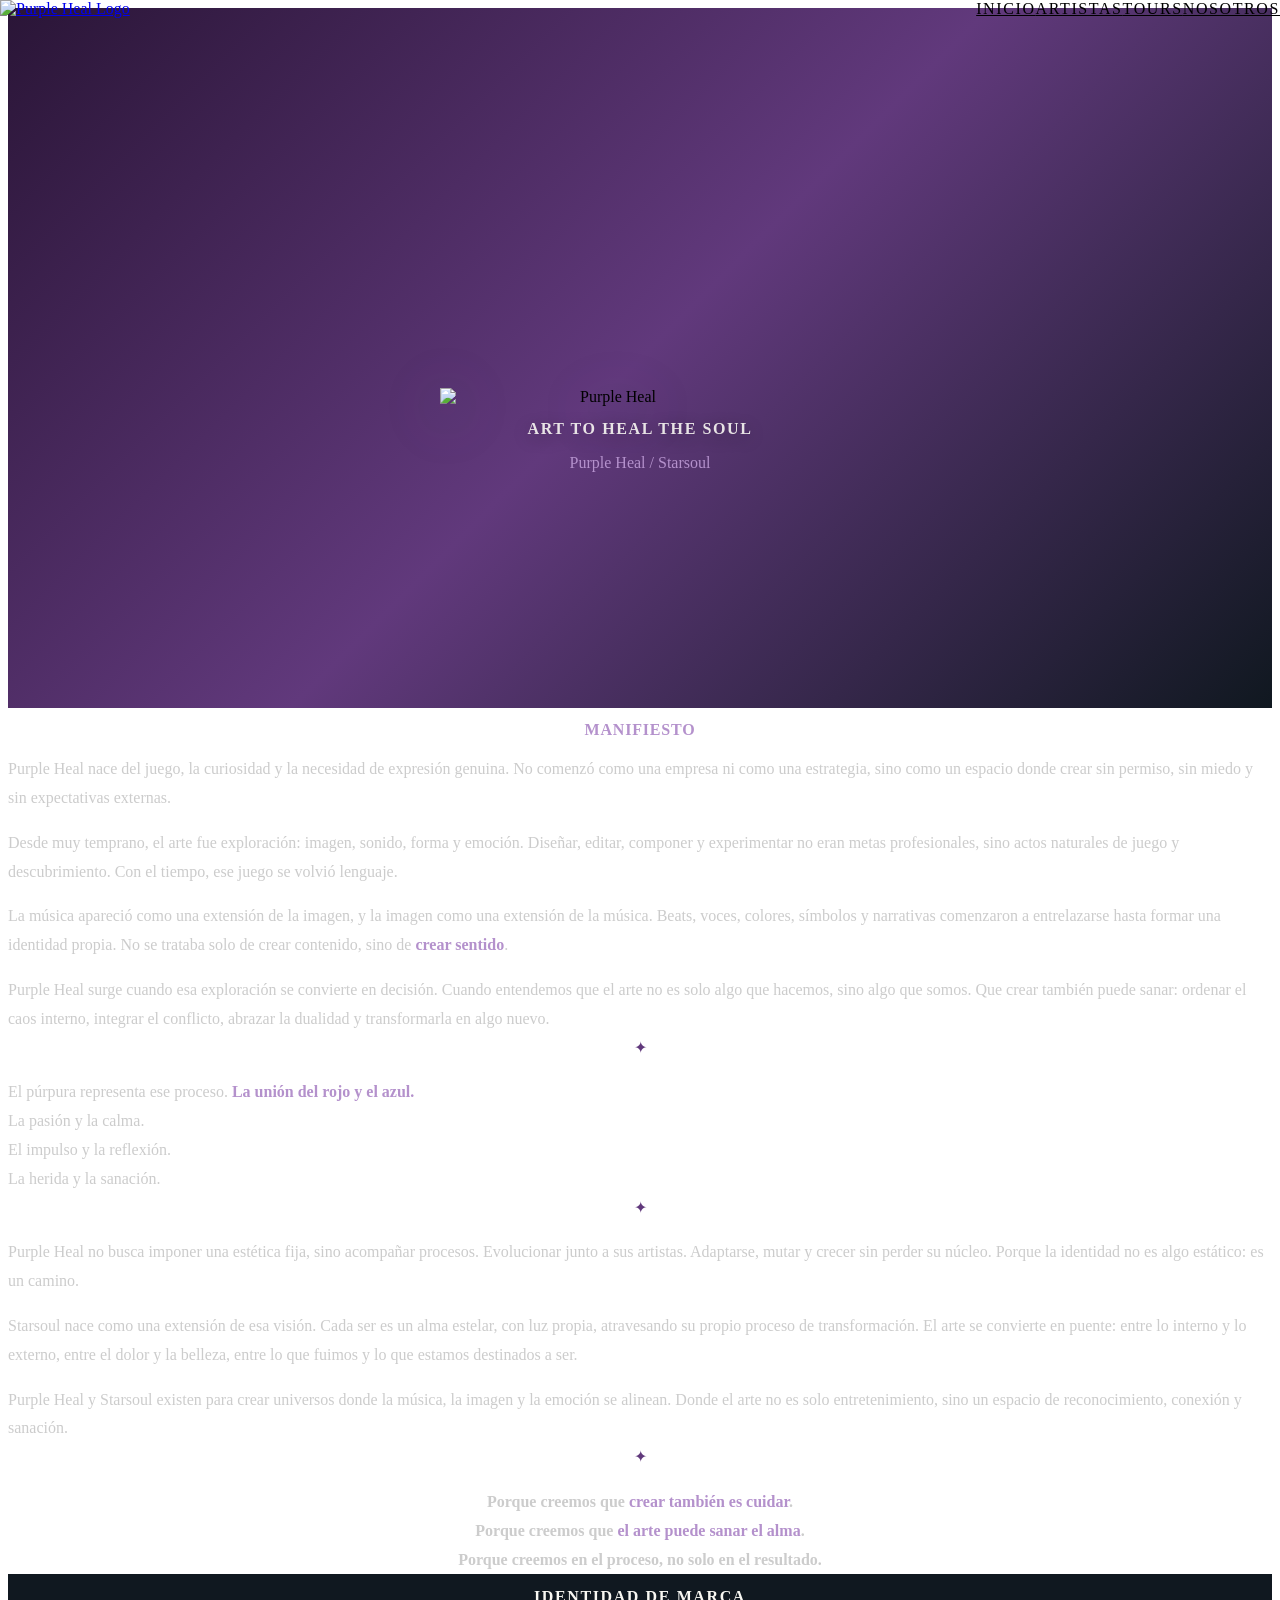
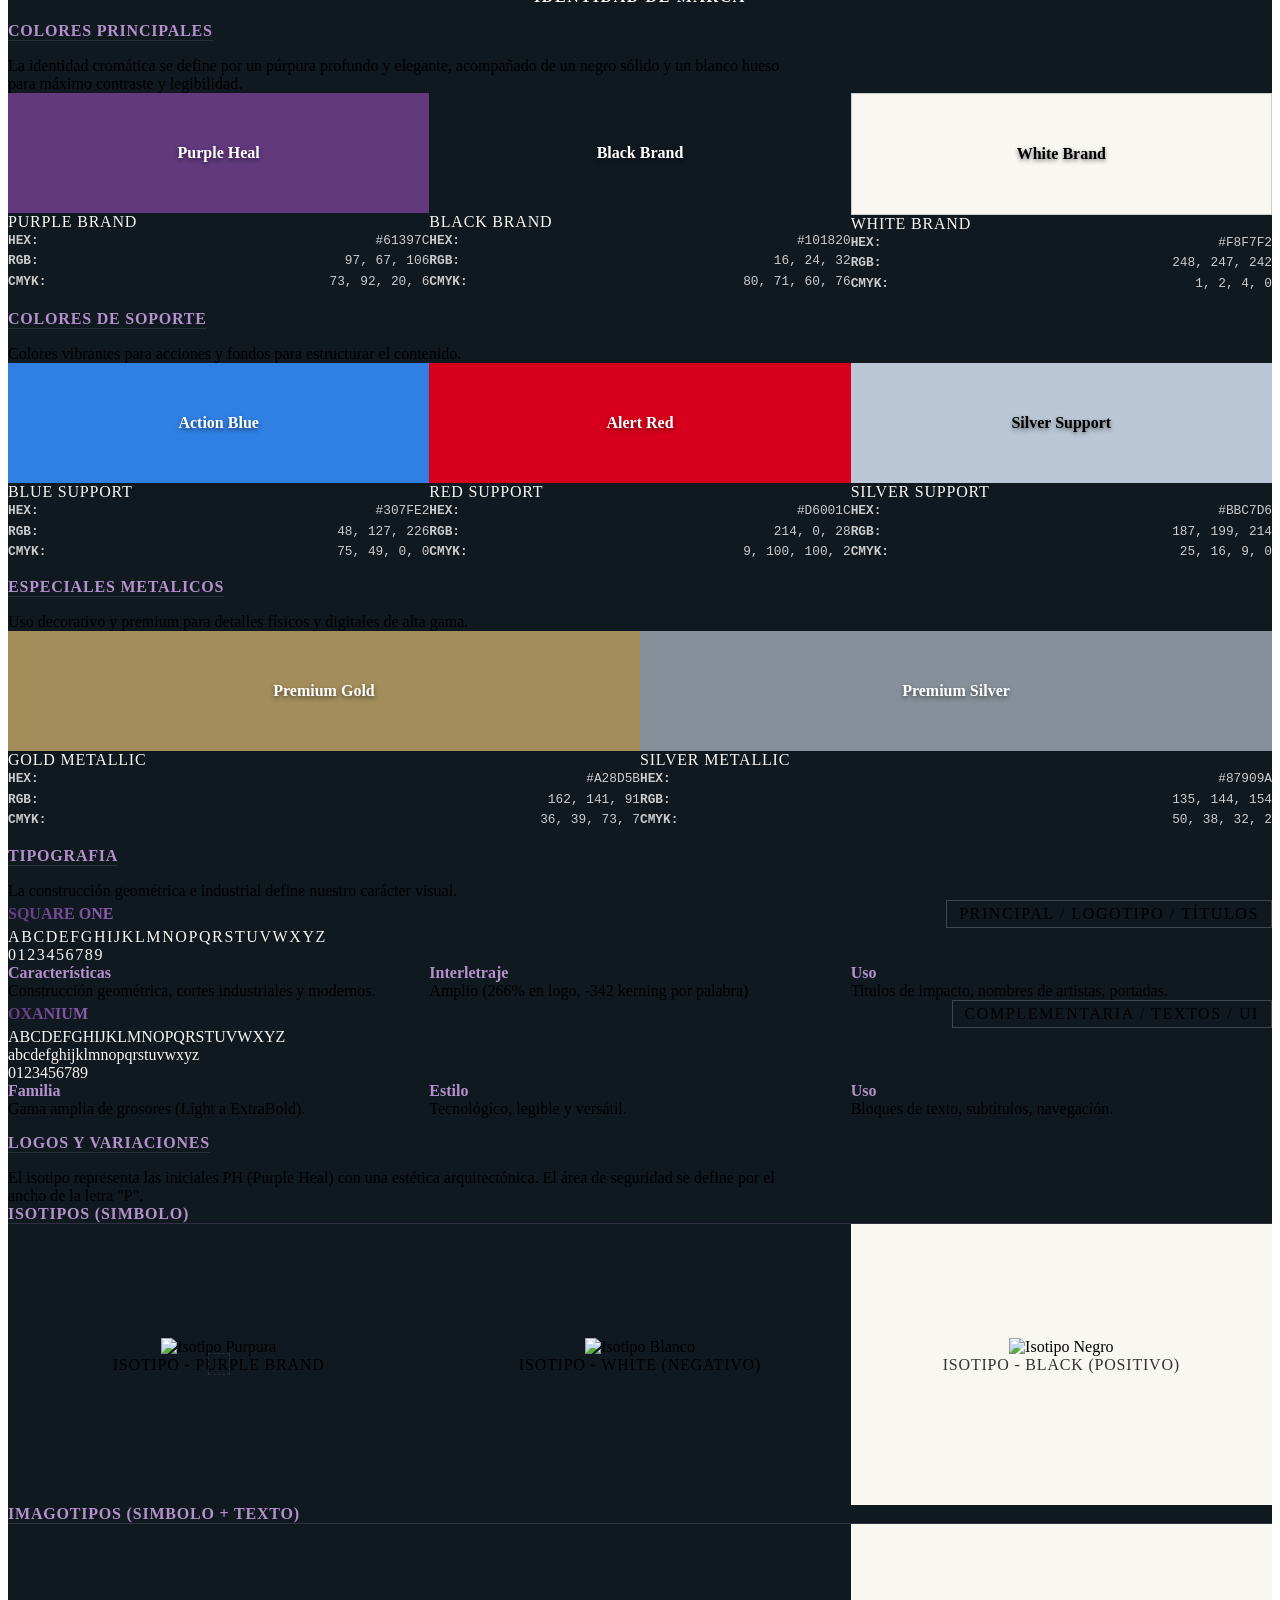
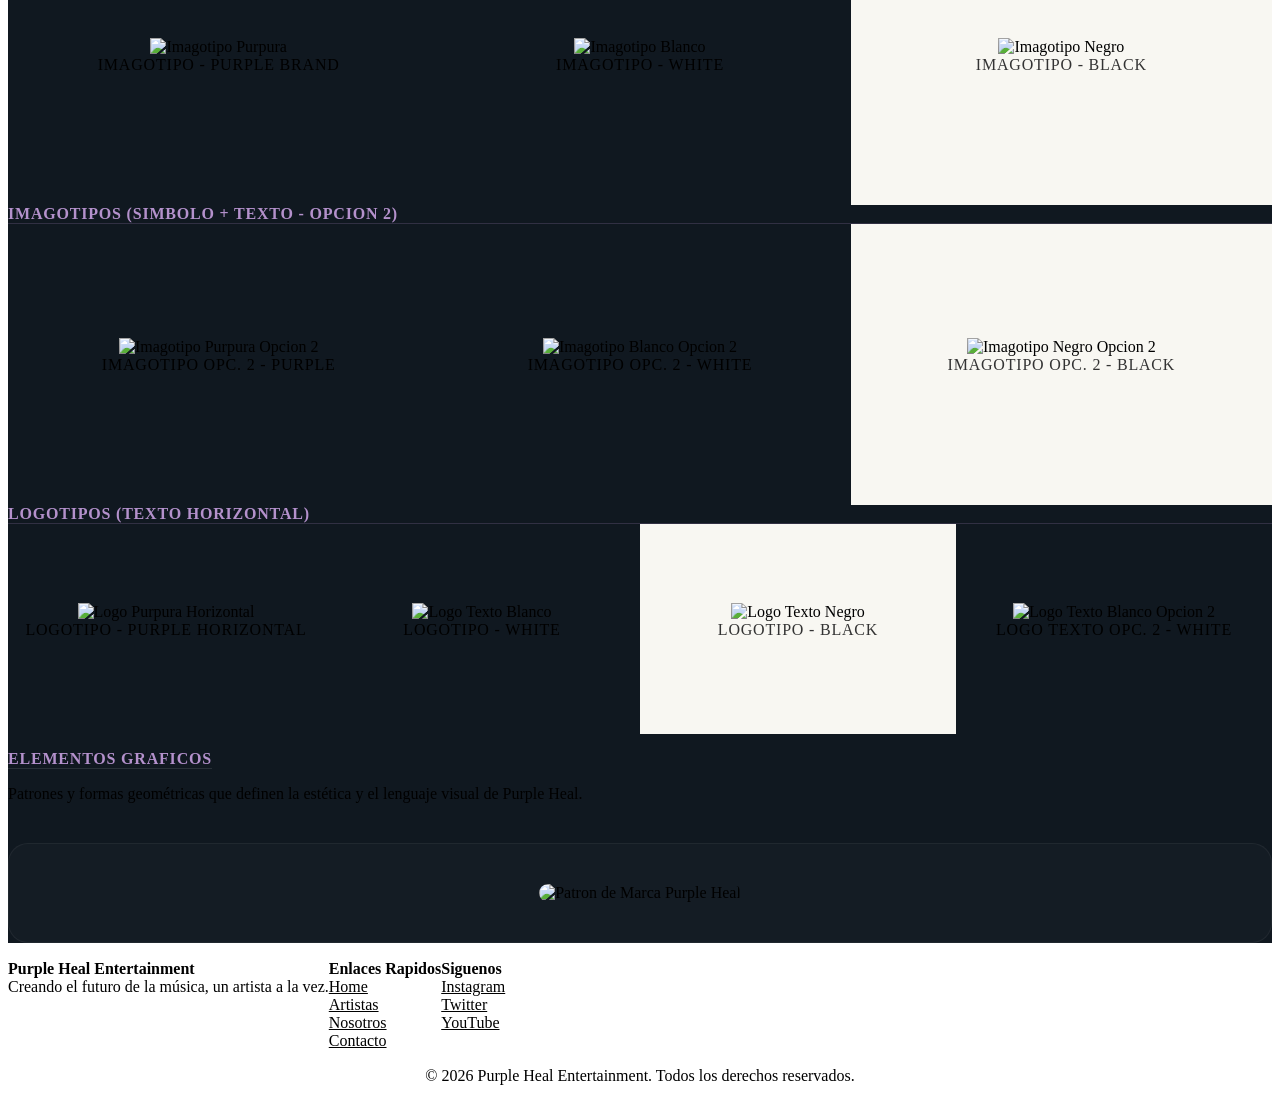
==== about.html @ 4e12ce96 "style: remove duplicate black horizontal logo in about page" ====
<!DOCTYPE html>
<html lang="es">

<head>
    <meta charset="UTF-8">
    <meta name="viewport" content="width=device-width, initial-scale=1.0">
    <title>Nosotros - Purple Heal Entertainment</title>

    <!-- Fonts -->
    <link rel="preconnect" href="https://fonts.googleapis.com">
    <link rel="preconnect" href="https://fonts.gstatic.com" crossorigin>
    <link href="https://fonts.googleapis.com/css2?family=Oxanium:wght@300;400;500;600;700;800&display=swap"
        rel="stylesheet">

    <!-- CSS -->
    <link rel="stylesheet" href="css/reset.css?v=1.9">
    <link rel="stylesheet" href="css/variables.css?v=1.9">
    <link rel="stylesheet" href="css/global.css?v=1.9">
    <link rel="stylesheet" href="css/components.css?v=1.9">

    <!-- Favicon -->
    <link rel="icon" type="image/svg+xml" href="assets/logos/PURPLE HEAL LOGO PURPURA.svg">

    <style>
        /* About Page Specific Styles */
        .about-hero {
            padding-top: 160px;
            min-height: 60vh;
            display: flex;
            flex-direction: column;
            align-items: center;
            justify-content: center;
            text-align: center;
            background: linear-gradient(135deg, #2a1537 0%, #61397C 50%, #101820 100%);
            position: relative;
            overflow: hidden;
        }

        .about-hero::before {
            content: '';
            position: absolute;
            top: 0;
            left: 0;
            right: 0;
            bottom: 0;
            background: radial-gradient(circle at 50% 50%, rgba(97, 57, 124, 0.3), transparent 70%);
            pointer-events: none;
        }

        .about-hero__content {
            position: relative;
            z-index: 1;
            max-width: 1200px;
            padding: var(--space-2xl);
        }

        .about-hero__tagline {
            font-family: var(--font-alt);
            font-size: var(--fs-xl);
            font-weight: 800;
            color: #F8F7F2;
            text-transform: uppercase;
            letter-spacing: 0.1em;
            margin-bottom: var(--space-lg);
            text-shadow: 0 4px 20px rgba(0, 0, 0, 0.5);
            opacity: 0.9;
        }

        .about-hero__subtitle {
            font-family: var(--font-alt);
            font-size: var(--fs-xl);
            color: #b491cc;
            font-weight: 300;
        }

        /* Manifesto Section */
        .manifesto {
            max-width: var(--container-narrow);
            margin: 0 auto;
            padding: var(--space-4xl) var(--space-2xl);
        }

        .manifesto__title {
            font-family: var(--font-primary);
            font-size: var(--fs-4xl);
            color: #b491cc;
            text-transform: uppercase;
            text-align: center;
            margin-bottom: var(--space-3xl);
            letter-spacing: 0.05em;
        }

        .manifesto__content {
            font-family: var(--font-alt);
            font-size: var(--fs-lg);
            line-height: 1.8;
            color: #cccccc;
        }

        .manifesto__content p {
            margin-bottom: var(--space-xl);
        }

        .manifesto__content p:last-child {
            margin-bottom: 0;
        }

        .manifesto__highlight {
            color: #b491cc;
            font-weight: 600;
        }

        .manifesto__divider {
            text-align: center;
            color: #61397C;
            margin: var(--space-2xl) 0;
            font-size: var(--fs-2xl);
        }

        /* Brand Identity Section */
        .brand-identity {
            background: #101820;
            padding: var(--space-5xl) var(--space-2xl);
            position: relative;
            overflow: hidden;
        }

        /* Decorative geometric shapes removed as requested */


        .brand-identity__container {
            max-width: var(--container-max);
            margin: 0 auto;
            position: relative;
            z-index: 1;
        }

        .brand-identity__title {
            font-family: var(--font-primary);
            font-size: var(--fs-4xl);
            color: #F8F7F2;
            text-transform: uppercase;
            text-align: center;
            margin-bottom: var(--space-4xl);
            letter-spacing: 0.1em;
        }

        .brand-section {
            margin-bottom: var(--space-5xl);
        }

        .brand-section:last-child {
            margin-bottom: 0;
        }

        .brand-section__title {
            font-family: var(--font-primary);
            font-size: var(--fs-2xl);
            color: #b491cc;
            text-transform: uppercase;
            margin-bottom: var(--space-2xl);
            letter-spacing: 0.05em;
            border-bottom: 1px solid rgba(255, 255, 255, 0.1);
            padding-bottom: var(--space-md);
            display: inline-block;
        }

        .brand-section__description {
            font-family: var(--font-alt);
            color: var(--ph-gray-light);
            margin-bottom: var(--space-xl);
            max-width: 800px;
        }

        /* Color Palette */
        .color-group {
            margin-bottom: var(--space-xl);
        }

        .color-group__title {
            font-family: var(--font-alt);
            color: #F8F7F2;
            font-size: var(--fs-lg);
            margin-bottom: var(--space-md);
            font-weight: 500;
        }

        .color-grid {
            display: grid;
            grid-template-columns: repeat(auto-fit, minmax(240px, 1fr));
            gap: var(--space-xl);
        }

        .color-swatch {
            background: var(--glass-bg);
            border: 1px solid var(--glass-border);
            border-radius: var(--radius-lg);
            overflow: hidden;
            transition: transform var(--transition-base);
        }

        .color-swatch:hover {
            transform: translateY(-5px);
            box-shadow: var(--shadow-lg);
        }

        .color-swatch__color {
            height: 120px;
            display: flex;
            align-items: center;
            justify-content: center;
            font-family: var(--font-alt);
            font-size: var(--fs-sm);
            font-weight: 700;
            text-shadow: 0 2px 4px rgba(0, 0, 0, 0.5);
            position: relative;
        }

        .color-swatch__info {
            padding: var(--space-lg);
        }

        .color-swatch__name {
            font-family: var(--font-primary);
            font-size: var(--fs-base);
            color: #F8F7F2;
            text-transform: uppercase;
            margin-bottom: var(--space-sm);
            letter-spacing: 0.05em;
        }

        .color-swatch__codes {
            font-family: 'Courier New', monospace;
            font-size: 0.8rem;
            color: #cccccc;
            line-height: 1.6;
        }

        .code-row {
            display: flex;
            justify-content: space-between;
        }

        /* Typography */
        .typography-showcase {
            display: grid;
            gap: var(--space-2xl);
        }

        .typeface {
            background: var(--glass-bg);
            border: 1px solid var(--glass-border);
            border-radius: var(--radius-lg);
            padding: var(--space-2xl);
        }

        .typeface__header {
            display: flex;
            justify-content: space-between;
            align-items: baseline;
            margin-bottom: var(--space-lg);
            flex-wrap: wrap;
            gap: var(--space-md);
        }

        .typeface__name {
            font-family: var(--font-primary);
            font-size: var(--fs-2xl);
            color: #61397C;
            /* Purple brand */
            text-transform: uppercase;
            margin: 0;
            background: linear-gradient(90deg, #61397C, #8b5fb0);
            -webkit-background-clip: text;
            background-clip: text;
            -webkit-text-fill-color: transparent;
        }

        .typeface__usage {
            font-family: var(--font-alt);
            color: var(--ph-gray-light);
            text-transform: uppercase;
            font-size: var(--fs-sm);
            letter-spacing: 0.1em;
            border: 1px solid rgba(255, 255, 255, 0.2);
            padding: 4px 12px;
            border-radius: var(--radius-full);
        }

        .typeface__sample {
            padding: var(--space-xl) 0;
            border-top: 1px solid var(--glass-border);
            border-bottom: 1px solid var(--glass-border);
            margin: var(--space-lg) 0;
            overflow-x: auto;
        }

        .typeface__alphabet {
            font-size: var(--fs-xl);
            color: #F8F7F2;
            margin-bottom: var(--space-md);
            word-spacing: 5px;
        }

        .typeface__details {
            display: grid;
            grid-template-columns: repeat(auto-fit, minmax(200px, 1fr));
            gap: var(--space-lg);
            margin-top: var(--space-lg);
            font-family: var(--font-alt);
            font-size: var(--fs-sm);
            color: var(--ph-gray-lighter);
        }

        .typeface__detail-item strong {
            display: block;
            color: #b491cc;
            margin-bottom: var(--space-xs);
        }

        /* Logos */
        .logo-grid {
            display: grid;
            grid-template-columns: repeat(auto-fit, minmax(280px, 1fr));
            gap: var(--space-lg);
            margin-bottom: var(--space-3xl);
        }

        .brand-subsection-title {
            font-family: var(--font-primary);
            font-size: var(--fs-xl);
            color: #b491cc;
            margin: var(--space-2xl) 0 var(--space-lg);
            text-transform: uppercase;
            letter-spacing: 0.05em;
            border-bottom: 1px solid rgba(180, 145, 204, 0.2);
            padding-bottom: var(--space-xs);
        }

        .logo-showcase {
            background: var(--glass-bg);
            border: 1px solid var(--glass-border);
            border-radius: var(--radius-lg);
            padding: var(--space-xl);
            display: flex;
            flex-direction: column;
            align-items: center;
            justify-content: center;
            aspect-ratio: 3/2;
            transition: transform var(--transition-base);
            position: relative;
        }

        .logo-showcase::after {
            content: '';
            position: absolute;
            top: 0;
            left: 0;
            right: 0;
            bottom: 0;
            border-radius: var(--radius-lg);
            border: 2px solid transparent;
            transition: border-color var(--transition-base);
            pointer-events: none;
        }

        .logo-showcase:hover::after {
            border-color: rgba(97, 57, 124, 0.3);
        }

        .logo-showcase:hover {
            transform: translateY(-5px);
        }

        .logo-showcase--dark {
            background: #101820;
        }

        .logo-showcase--light {
            background: #F8F7F2;
        }

        .logo-showcase__image {
            max-width: 100%;
            height: auto;
            max-height: 100px;
            /* Reduced to match manual proportions better */
            object-fit: contain;
        }

        .logo-showcase__label {
            font-family: var(--font-alt);
            font-size: var(--fs-xs);
            color: var(--ph-gray-light);
            text-align: center;
            margin-top: var(--space-lg);
            text-transform: uppercase;
            letter-spacing: 0.05em;
        }

        .logo-showcase--light .logo-showcase__label {
            color: #333;
        }

        /* Grid system graphic */
        .grid-graphic {
            border: 1px dashed rgba(255, 255, 255, 0.2);
            position: absolute;
            top: var(--space-md);
            right: var(--space-md);
            width: 20px;
            height: 20px;
            opacity: 0.5;
        }

        /* Mobile Responsive Adjustments */
        @media (max-width: 992px) {
            .about-hero__logo {
                width: 450px;
            }

            .logo-grid {
                grid-template-columns: repeat(2, 1fr);
            }
        }

        @media screen and (max-width: 768px) {
            .about-hero__tagline {
                font-size: var(--fs-base);
            }

            .manifesto {
                padding: var(--space-2xl) var(--space-md);
            }

            .manifesto__title,
            .brand-identity__title {
                font-size: var(--fs-2xl);
                margin-bottom: var(--space-2xl);
            }

            .manifesto__content {
                font-size: var(--fs-base);
                text-align: left;
            }

            .manifesto__divider {
                margin: var(--space-xl) 0;
            }

            .brand-identity {
                padding: var(--space-3xl) var(--space-md);
            }

            .brand-section {
                margin-bottom: var(--space-3xl);
                text-align: center;
            }

            .brand-section__title {
                margin-bottom: var(--space-lg);
            }

            .brand-graphics {
                padding: var(--space-lg) !important;
                margin-top: var(--space-xl) !important;
            }

            .color-grid {
                grid-template-columns: 1fr;
            }

            .logo-grid {
                grid-template-columns: 1fr;
            }

            .typeface {
                padding: var(--space-lg);
            }

            .typeface__alphabet {
                font-size: var(--fs-lg);
                word-break: break-all;
            }
        }

        @media screen and (max-width: 480px) {
            .typeface__header {
                flex-direction: column;
                align-items: flex-start;
            }

            .manifesto__divider {
                font-size: var(--fs-xl);
            }
        }

        .brand-graphics {
            margin-top: 40px;
            text-align: center;
            background: rgba(255, 255, 255, 0.02);
            padding: 40px;
            border-radius: 20px;
            border: 1px solid rgba(255, 255, 255, 0.05);
            position: relative;
        }
    </style>
</head>

<body>
    <div class="site-wrapper">
        <!-- Navigation -->
        <nav class="ph-nav" id="navbar">
            <div class="container ph-nav__container">
                <a href="index.html">
                    <img src="assets/logos/PURPLE HEAL LOGO TEXTO BLANCO OPCION 2.svg" alt="Purple Heal Logo"
                        class="ph-nav__logo">
                </a>

                <div class="ph-nav__menu">
                    <a href="index.html" class="ph-nav__link">Inicio</a>
                    <a href="artists.html" class="ph-nav__link">Artistas</a>
                    <a href="tours.html" class="ph-nav__link">Tours</a>
                    <a href="shop.html" class="ph-nav__link" id="nav-shop" style="display: none;">Tienda</a>
                    <a href="about.html" class="ph-nav__link active">Nosotros</a>
                </div>

                <div class="ph-nav__toggle" id="nav-toggle">
                    <span></span>
                    <span></span>
                    <span></span>
                </div>
            </div>
        </nav>

        <!-- Mobile Menu -->
        <div class="ph-mobile-menu">
            <div class="ph-mobile-menu__content">
                <a href="index.html" class="ph-mobile-menu__link">Inicio</a>
                <a href="artists.html" class="ph-mobile-menu__link">Artistas</a>
                <a href="tours.html" class="ph-mobile-menu__link">Tours</a>
                <a href="shop.html" class="ph-mobile-menu__link" id="nav-shop-mobile" style="display: none;">Tienda</a>
                <a href="about.html" class="ph-mobile-menu__link active">Nosotros</a>
            </div>
        </div>

        <!-- Hero Section -->
        <section class="about-hero">
            <div class="about-hero__content">
                <img src="assets/logos/PURPLE_HEAL_LOGO_Y_TEXTO_BLANCO.svg" alt="Purple Heal" class="about-hero__logo">
                <h1 class="about-hero__tagline">Art to Heal the Soul</h1>
                <p class="about-hero__subtitle">Purple Heal / Starsoul</p>
            </div>
        </section>

        <!-- Manifesto Section -->
        <section class="manifesto">
            <h2 class="manifesto__title">Manifiesto</h2>
            <div class="manifesto__content">
                <p>
                    Purple Heal nace del juego, la curiosidad y la necesidad de expresión genuina.
                    No comenzó como una empresa ni como una estrategia, sino como un espacio donde crear sin permiso,
                    sin
                    miedo y sin expectativas externas.
                </p>

                <p>
                    Desde muy temprano, el arte fue exploración: imagen, sonido, forma y emoción. Diseñar, editar,
                    componer
                    y experimentar no eran metas profesionales, sino actos naturales de juego y descubrimiento. Con el
                    tiempo, ese juego se volvió lenguaje.
                </p>

                <p>
                    La música apareció como una extensión de la imagen, y la imagen como una extensión de la música.
                    Beats,
                    voces, colores, símbolos y narrativas comenzaron a entrelazarse hasta formar una identidad propia.
                    No
                    se trataba solo de crear contenido, sino de <span class="manifesto__highlight">crear sentido</span>.
                </p>

                <p>
                    Purple Heal surge cuando esa exploración se convierte en decisión. Cuando entendemos que el arte no
                    es
                    solo algo que hacemos, sino algo que somos. Que crear también puede sanar: ordenar el caos interno,
                    integrar el conflicto, abrazar la dualidad y transformarla en algo nuevo.
                </p>

                <div class="manifesto__divider">✦</div>

                <p>
                    El púrpura representa ese proceso. <span class="manifesto__highlight">La unión del rojo y el
                        azul.</span><br>
                    La pasión y la calma.<br>
                    El impulso y la reflexión.<br>
                    La herida y la sanación.
                </p>

                <div class="manifesto__divider">✦</div>

                <p>
                    Purple Heal no busca imponer una estética fija, sino acompañar procesos. Evolucionar junto a sus
                    artistas. Adaptarse, mutar y crecer sin perder su núcleo. Porque la identidad no es algo estático:
                    es
                    un camino.
                </p>

                <p>
                    Starsoul nace como una extensión de esa visión. Cada ser es un alma estelar, con luz propia,
                    atravesando su propio proceso de transformación. El arte se convierte en puente: entre lo interno y
                    lo
                    externo, entre el dolor y la belleza, entre lo que fuimos y lo que estamos destinados a ser.
                </p>

                <p>
                    Purple Heal y Starsoul existen para crear universos donde la música, la imagen y la emoción se
                    alinean.
                    Donde el arte no es solo entretenimiento, sino un espacio de reconocimiento, conexión y sanación.
                </p>

                <div class="manifesto__divider">✦</div>

                <p style="text-align: center; font-weight: 600;">
                    Porque creemos que <span class="manifesto__highlight">crear también es cuidar</span>.<br>
                    Porque creemos que <span class="manifesto__highlight">el arte puede sanar el alma</span>.<br>
                    Porque creemos en el proceso, no solo en el resultado.
                </p>
            </div>
        </section>

        <!-- Brand Identity Section -->
        <section class="brand-identity">
            <div class="brand-identity__container">
                <h2 class="brand-identity__title">Identidad de Marca</h2>

                <!-- Color Palette -->
                <div class="brand-section">
                    <h3 class="brand-section__title">Colores Principales</h3>
                    <p class="brand-section__description">La identidad cromática se define por un púrpura profundo y
                        elegante, acompañado de un negro sólido y un blanco hueso para máximo contraste y legibilidad.
                    </p>

                    <div class="color-grid">
                        <!-- Purple Brand -->
                        <div class="color-swatch">
                            <div class="color-swatch__color" style="background: #61397C; color: white;">
                                Purple Heal
                            </div>
                            <div class="color-swatch__info">
                                <div class="color-swatch__name">Purple Brand</div>
                                <div class="color-swatch__codes">
                                    <div class="code-row"><strong>HEX:</strong> #61397C</div>
                                    <div class="code-row"><strong>RGB:</strong> 97, 67, 106</div>
                                    <div class="code-row"><strong>CMYK:</strong> 73, 92, 20, 6</div>
                                </div>
                            </div>
                        </div>

                        <!-- Black Brand -->
                        <div class="color-swatch">
                            <div class="color-swatch__color" style="background: #101820; color: white;">
                                Black Brand
                            </div>
                            <div class="color-swatch__info">
                                <div class="color-swatch__name">Black Brand</div>
                                <div class="color-swatch__codes">
                                    <div class="code-row"><strong>HEX:</strong> #101820</div>
                                    <div class="code-row"><strong>RGB:</strong> 16, 24, 32</div>
                                    <div class="code-row"><strong>CMYK:</strong> 80, 71, 60, 76</div>
                                </div>
                            </div>
                        </div>

                        <!-- White Brand -->
                        <div class="color-swatch">
                            <div class="color-swatch__color"
                                style="background: #F8F7F2; color: black; border: 1px solid #ccc;">
                                White Brand
                            </div>
                            <div class="color-swatch__info">
                                <div class="color-swatch__name">White Brand</div>
                                <div class="color-swatch__codes">
                                    <div class="code-row"><strong>HEX:</strong> #F8F7F2</div>
                                    <div class="code-row"><strong>RGB:</strong> 248, 247, 242</div>
                                    <div class="code-row"><strong>CMYK:</strong> 1, 2, 4, 0</div>
                                </div>
                            </div>
                        </div>
                    </div>
                </div>

                <div class="brand-section">
                    <h3 class="brand-section__title">Colores de Soporte</h3>
                    <p class="brand-section__description">Colores vibrantes para acciones y fondos para estructurar el
                        contenido.</p>

                    <div class="color-grid">
                        <!-- Blue Support -->
                        <div class="color-swatch">
                            <div class="color-swatch__color" style="background: #307FE2; color: white;">
                                Action Blue
                            </div>
                            <div class="color-swatch__info">
                                <div class="color-swatch__name">Blue Support</div>
                                <div class="color-swatch__codes">
                                    <div class="code-row"><strong>HEX:</strong> #307FE2</div>
                                    <div class="code-row"><strong>RGB:</strong> 48, 127, 226</div>
                                    <div class="code-row"><strong>CMYK:</strong> 75, 49, 0, 0</div>
                                </div>
                            </div>
                        </div>

                        <!-- Red Alert -->
                        <div class="color-swatch">
                            <div class="color-swatch__color" style="background: #D6001C; color: white;">
                                Alert Red
                            </div>
                            <div class="color-swatch__info">
                                <div class="color-swatch__name">Red Support</div>
                                <div class="color-swatch__codes">
                                    <div class="code-row"><strong>HEX:</strong> #D6001C</div>
                                    <div class="code-row"><strong>RGB:</strong> 214, 0, 28</div>
                                    <div class="code-row"><strong>CMYK:</strong> 9, 100, 100, 2</div>
                                </div>
                            </div>
                        </div>

                        <!-- Silver/Gray Support -->
                        <div class="color-swatch">
                            <div class="color-swatch__color" style="background: #BBC7D6; color: black;">
                                Silver Support
                            </div>
                            <div class="color-swatch__info">
                                <div class="color-swatch__name">Silver Support</div>
                                <div class="color-swatch__codes">
                                    <div class="code-row"><strong>HEX:</strong> #BBC7D6</div>
                                    <div class="code-row"><strong>RGB:</strong> 187, 199, 214</div>
                                    <div class="code-row"><strong>CMYK:</strong> 25, 16, 9, 0</div>
                                </div>
                            </div>
                        </div>
                    </div>
                </div>

                <div class="brand-section">
                    <h3 class="brand-section__title">Especiales Metalicos</h3>
                    <p class="brand-section__description">Uso decorativo y premium para detalles físicos y digitales de
                        alta
                        gama.</p>

                    <div class="color-grid">
                        <!-- Gold Metallic -->
                        <div class="color-swatch">
                            <div class="color-swatch__color" style="background: #A28D5B; color: white;">
                                Premium Gold
                            </div>
                            <div class="color-swatch__info">
                                <div class="color-swatch__name">Gold Metallic</div>
                                <div class="color-swatch__codes">
                                    <div class="code-row"><strong>HEX:</strong> #A28D5B</div>
                                    <div class="code-row"><strong>RGB:</strong> 162, 141, 91</div>
                                    <div class="code-row"><strong>CMYK:</strong> 36, 39, 73, 7</div>
                                </div>
                            </div>
                        </div>

                        <!-- Silver Metallic -->
                        <div class="color-swatch">
                            <div class="color-swatch__color" style="background: #87909A; color: white;">
                                Premium Silver
                            </div>
                            <div class="color-swatch__info">
                                <div class="color-swatch__name">Silver Metallic</div>
                                <div class="color-swatch__codes">
                                    <div class="code-row"><strong>HEX:</strong> #87909A</div>
                                    <div class="code-row"><strong>RGB:</strong> 135, 144, 154</div>
                                    <div class="code-row"><strong>CMYK:</strong> 50, 38, 32, 2</div>
                                </div>
                            </div>
                        </div>
                    </div>
                </div>

                <!-- Typography -->
                <div class="brand-section">
                    <h3 class="brand-section__title">Tipografia</h3>
                    <p class="brand-section__description">La construcción geométrica e industrial define nuestro
                        carácter
                        visual.</p>

                    <div class="typography-showcase">
                        <!-- Square One -->
                        <div class="typeface">
                            <div class="typeface__header">
                                <h4 class="typeface__name" style="font-family: var(--font-primary);">Square One</h4>
                                <span class="typeface__usage">Principal / Logotipo / Títulos</span>
                            </div>

                            <div class="typeface__sample">
                                <div class="typeface__alphabet"
                                    style="font-family: var(--font-primary); letter-spacing: 0.1em;">
                                    ABCDEFGHIJKLMNOPQRSTUVWXYZ<br>
                                    0123456789
                                </div>
                            </div>

                            <div class="typeface__details">
                                <div class="typeface__detail-item">
                                    <strong>Características</strong>
                                    Construcción geométrica, cortes industriales y modernos.
                                </div>
                                <div class="typeface__detail-item">
                                    <strong>Interletraje</strong>
                                    Amplio (266% en logo, -342 kerning por palabra)
                                </div>
                                <div class="typeface__detail-item">
                                    <strong>Uso</strong>
                                    Titulos de impacto, nombres de artistas, portadas.
                                </div>
                            </div>
                        </div>

                        <!-- Oxanium -->
                        <div class="typeface">
                            <div class="typeface__header">
                                <h4 class="typeface__name" style="font-family: var(--font-alt);">Oxanium</h4>
                                <span class="typeface__usage">Complementaria / Textos / UI</span>
                            </div>

                            <div class="typeface__sample">
                                <div class="typeface__alphabet" style="font-family: var(--font-alt);">
                                    ABCDEFGHIJKLMNOPQRSTUVWXYZ<br>
                                    abcdefghijklmnopqrstuvwxyz<br>
                                    0123456789
                                </div>
                            </div>

                            <div class="typeface__details">
                                <div class="typeface__detail-item">
                                    <strong>Familia</strong>
                                    Gama amplia de grosores (Light a ExtraBold).
                                </div>
                                <div class="typeface__detail-item">
                                    <strong>Estilo</strong>
                                    Tecnológico, legible y versátil.
                                </div>
                                <div class="typeface__detail-item">
                                    <strong>Uso</strong>
                                    Bloques de texto, subtítulos, navegación.
                                </div>
                            </div>
                        </div>
                    </div>
                </div>

                <!-- Logos -->
                <div class="brand-section">
                    <h3 class="brand-section__title">Logos y Variaciones</h3>
                    <p class="brand-section__description">El isotipo representa las iniciales PH (Purple Heal) con una
                        estética arquitectónica. El área de seguridad se define por el ancho de la letra "P".</p>

                    <h4 class="brand-subsection-title">Isotipos (Simbolo)</h4>
                    <div class="logo-grid">
                        <!-- Isotipo Purple -->
                        <div class="logo-showcase logo-showcase--dark">
                            <div class="grid-graphic"></div>
                            <img src="assets/logos/PURPLE_HEAL_LOGO_PURPURA.svg" alt="Isotipo Purpura"
                                class="logo-showcase__image">
                            <p class="logo-showcase__label">Isotipo - Purple Brand</p>
                        </div>

                        <!-- Isotipo White -->
                        <div class="logo-showcase logo-showcase--dark">
                            <img src="assets/logos/PURPLE_HEAL_LOGO_BLANCO.svg" alt="Isotipo Blanco"
                                class="logo-showcase__image">
                            <p class="logo-showcase__label">Isotipo - White (Negativo)</p>
                        </div>

                        <!-- Isotipo Black -->
                        <div class="logo-showcase logo-showcase--light">
                            <img src="assets/logos/PURPLE_HEAL_LOGO_NEGRO.svg" alt="Isotipo Negro"
                                class="logo-showcase__image">
                            <p class="logo-showcase__label">Isotipo - Black (Positivo)</p>
                        </div>
                    </div>

                    <h4 class="brand-subsection-title">Imagotipos (Simbolo + Texto)</h4>
                    <div class="logo-grid">
                        <!-- Imagotipo Purple -->
                        <div class="logo-showcase logo-showcase--dark">
                            <img src="assets/logos/PURPLE_HEAL_LOGO_TEXTO_PURPURA.svg" alt="Imagotipo Purpura"
                                class="logo-showcase__image">
                            <p class="logo-showcase__label">Imagotipo - Purple Brand</p>
                        </div>

                        <!-- Imagotipo White -->
                        <div class="logo-showcase logo-showcase--dark">
                            <img src="assets/logos/PURPLE_HEAL_LOGO_Y_TEXTO_BLANCO.svg" alt="Imagotipo Blanco"
                                class="logo-showcase__image">
                            <p class="logo-showcase__label">Imagotipo - White</p>
                        </div>

                        <!-- Imagotipo Black -->
                        <div class="logo-showcase logo-showcase--light">
                            <img src="assets/logos/PURPLE_HEAL_LOGO_Y_TEXTO_NEGRO.svg" alt="Imagotipo Negro"
                                class="logo-showcase__image">
                            <p class="logo-showcase__label">Imagotipo - Black</p>
                        </div>
                    </div>

                    <h4 class="brand-subsection-title">Imagotipos (Simbolo + Texto - Opcion 2)</h4>
                    <div class="logo-grid">
                        <!-- Imagotipo Purple Opc 2 -->
                        <div class="logo-showcase logo-showcase--dark">
                            <img src="assets/logos/PURPLE_HEAL_LOGO_Y_TEXTO_PURPURA_OPCION_2.svg"
                                alt="Imagotipo Purpura Opcion 2" class="logo-showcase__image">
                            <p class="logo-showcase__label">Imagotipo Opc. 2 - Purple</p>
                        </div>

                        <!-- Imagotipo White Opc 2 -->
                        <div class="logo-showcase logo-showcase--dark">
                            <img src="assets/logos/PURPLE_HEAL_LOGO_Y_TEXTO_BLANCO_OPCION_2.svg"
                                alt="Imagotipo Blanco Opcion 2" class="logo-showcase__image">
                            <p class="logo-showcase__label">Imagotipo Opc. 2 - White</p>
                        </div>

                        <!-- Imagotipo Black Opc 2 -->
                        <div class="logo-showcase logo-showcase--light">
                            <img src="assets/logos/PURPLE_HEAL_LOGO_Y_TEXTO_NEGRO_OPCION_2.svg"
                                alt="Imagotipo Negro Opcion 2" class="logo-showcase__image">
                            <p class="logo-showcase__label">Imagotipo Opc. 2 - Black</p>
                        </div>
                    </div>

                    <h4 class="brand-subsection-title">Logotipos (Texto Horizontal)</h4>
                    <div class="logo-grid">
                        <!-- Logo Texto Purple -->
                        <div class="logo-showcase logo-showcase--dark">
                            <img src="assets/logos/PURPLE_HEAL_LOGO_Y_TEXTO_PURPURA.svg" alt="Logo Purpura Horizontal"
                                class="logo-showcase__image">
                            <p class="logo-showcase__label">Logotipo - Purple Horizontal</p>
                        </div>

                        <!-- Logo Texto White -->
                        <div class="logo-showcase logo-showcase--dark">
                            <img src="assets/logos/PURPLE_HEAL_LOGO_TEXTO_BLANCO.svg" alt="Logo Texto Blanco"
                                class="logo-showcase__image">
                            <p class="logo-showcase__label">Logotipo - White</p>
                        </div>

                        <!-- Logo Texto Negro -->
                        <div class="logo-showcase logo-showcase--light">
                            <img src="assets/logos/PURPLE_HEAL_LOGO_TEXTO_NEGRO.svg" alt="Logo Texto Negro"
                                class="logo-showcase__image">
                            <p class="logo-showcase__label">Logotipo - Black</p>
                        </div>

                        <!-- Logo Texto White Opc 2 -->
                        <div class="logo-showcase logo-showcase--dark">
                            <img src="assets/logos/PURPLE_HEAL_LOGO_TEXTO_BLANCO_OPCION_2.svg"
                                alt="Logo Texto Blanco Opcion 2" class="logo-showcase__image">
                            <p class="logo-showcase__label">Logo Texto Opc. 2 - White</p>
                        </div>

                    </div>
                </div>

                <!-- Elementos Complementarios -->
                <div class="brand-section">
                    <h3 class="brand-section__title">Elementos Graficos</h3>
                    <p class="brand-section__description">Patrones y formas geométricas que definen la estética y el
                        lenguaje visual de Purple Heal.</p>

                    <div class="brand-graphics">
                        <img src="assets/images/pattern_brand.svg" alt="Patron de Marca Purple Heal"
                            style="width: 100%; max-width: 900px; height: auto; border-radius: 12px;">
                    </div>
                </div>

            </div>
        </section>

        <!-- Contact Section -->
        <section id="contact" style="background: rgba(0, 0, 0, 0.3);">
            <div class="container">
                <div style="max-width: 600px; margin: 0 auto; text-align: center;">
                    <h2>¿QUIERES TRABAJAR CON NOSOTROS?</h2>
                    <p style="font-size: var(--fs-lg); color: var(--ph-gray-lighter); margin-bottom: var(--space-2xl);">
                        Estamos siempre buscando nuevos talentos y colaboraciones emocionantes.
                        Contactanos para más información.
                    </p>
                    <a href="mailto:contact@purpleheal.com" class="ph-button ph-button--gold">Contactanos</a>
                </div>
            </div>
        </section>

        <!-- Footer -->
        <footer class="ph-footer">
            <div class="container">
                <div class="ph-footer__content">
                    <div class="ph-footer__section">
                        <h3>Purple Heal Entertainment</h3>
                        <p style="color: var(--ph-gray-light); margin-top: var(--space-sm);">
                            Creando el futuro de la música, un artista a la vez.
                        </p>
                    </div>

                    <div class="ph-footer__section">
                        <h3>Enlaces Rapidos</h3>
                        <div class="ph-footer__links">
                            <a href="index.html" class="ph-footer__link">Home</a>
                            <a href="artists.html" class="ph-footer__link">Artistas</a>
                            <a href="about.html" class="ph-footer__link">Nosotros</a>
                            <a href="index.html#contact" class="ph-footer__link">Contacto</a>
                        </div>
                    </div>

                    <div class="ph-footer__section">
                        <h3>Siguenos</h3>
                        <div class="ph-footer__links">
                            <a href="https://www.instagram.com/purpleheal_ent/" class="ph-footer__link"
                                target="_blank">Instagram</a>
                            <a href="https://www.x.com/PURPLEHEAL" class="ph-footer__link" target="_blank">Twitter</a>
                            <a href="https://www.youtube.com/@purplehealent" class="ph-footer__link"
                                target="_blank">YouTube</a>
                        </div>
                    </div>
                </div>

                <div class="ph-footer__bottom">
                    <p>&copy; 2026 Purple Heal Entertainment. Todos los derechos reservados.</p>
                </div>
            </div>
        </footer>
    </div>

    <script src="js/storage-db.js?v=2.1"></script>
    <script src="js/main.js?v=2.1"></script>
    <script>
        document.addEventListener('DOMContentLoaded', async () => {
            // Check Contact Section Visibility
            try {
                await initDB();
                const config = await getSiteConfig();
                const contactSection = document.getElementById('contact');

                if (contactSection) {
                    const showContact = config.showContact !== false; // Default to true
                    contactSection.style.display = showContact ? 'block' : 'none';
                }
            } catch (e) {
                console.warn('Config load error:', e);
            }
        });
    </script>
</body>

</html>
---- css/components.css ----
/* ========================================
   Purple Heal Entertainment - Components
   ======================================== */

/* === NAVIGATION === */
/* === NAVIGATION === */
.ph-nav {
    position: fixed;
    top: 0;
    left: 0;
    right: 0;
    z-index: 2001;
    padding: var(--space-md) 0;
    /* Mobile default */
    background: transparent;
    backdrop-filter: none;
    -webkit-backdrop-filter: none;
    border-bottom: 1px solid transparent;
    transition: all var(--transition-base);
    transform: translateZ(0);
    -webkit-backface-visibility: hidden;
    backface-visibility: hidden;
}

.ph-nav.scrolled {
    background: rgba(10, 10, 10, 0.98);
    box-shadow: var(--shadow-lg);
}

.ph-nav__container {
    display: flex;
    align-items: center;
    justify-content: space-between;
}

.ph-nav__logo {
    height: 32px;
    /* Mobile default */
    width: auto;
    transition: transform var(--transition-base);
}

.ph-nav__logo:hover {
    transform: scale(1.05);
}

/* Mobile Menu - Default State */
.ph-nav__menu {
    position: absolute;
    top: 100%;
    left: 0;
    right: 0;
    background: rgba(10, 10, 10, 0.98);
    backdrop-filter: blur(20px);
    flex-direction: column;
    padding: var(--space-xl);
    gap: var(--space-lg);
    transform: translateY(-10px);
    opacity: 0;
    pointer-events: none;
    transition: all var(--transition-base);
    border-bottom: 1px solid rgba(255, 255, 255, 0.1);
    box-shadow: 0 10px 30px rgba(0, 0, 0, 0.5);
    z-index: 100;
    display: flex;
}

.ph-nav__menu.active {
    transform: translateY(0);
    opacity: 1;
    pointer-events: all;
}

.ph-nav__link {
    font-family: var(--font-primary);
    font-size: var(--fs-sm);
    text-transform: uppercase;
    letter-spacing: 0.1em;
    color: var(--ph-white);
    position: relative;
    transition: color var(--transition-base);
}

/* Toggle Button - Mobile Default */
.ph-nav__toggle {
    display: flex;
    flex-direction: column;
    justify-content: space-between;
    width: 30px;
    height: 20px;
    cursor: pointer;
    z-index: 1001;
}

.ph-nav__toggle span {
    display: block;
    width: 25px;
    /* Explicit width */
    height: 3px;
    /* Slightly thicker for visibility */
    background-color: #ffffff !important;
    /* Force white */
    border-radius: 2px;
    transition: all var(--transition-base);
}

.ph-nav__toggle.active span:nth-child(1) {
    transform: rotate(45deg) translate(5px, 5px);
}

.ph-nav__toggle.active span:nth-child(2) {
    opacity: 0;
}

.ph-nav__toggle.active span:nth-child(3) {
    transform: rotate(-45deg) translate(7px, -7px);
}

@media screen and (min-width: 769px) {
    .ph-nav {
        padding: var(--space-xl) 0;
    }

    .ph-nav.scrolled {
        padding: var(--space-md) 0;
    }

    .ph-nav__logo {
        height: 40px;
    }

    .ph-nav__toggle {
        display: none;
    }

    .ph-nav__menu {
        position: static;
        flex-direction: row;
        background: none;
        padding: 0;
        gap: var(--space-2xl);
        transform: none;
        opacity: 1;
        pointer-events: all;
        box-shadow: none;
        border: none;
        backdrop-filter: none;
    }
}

.ph-nav__link::after {
    content: '';
    position: absolute;
    bottom: -5px;
    left: 0;
    width: 0;
    height: 2px;
    background: var(--ph-purple-lighter);
    transition: width var(--transition-base);
}

.ph-nav__link:hover {
    color: var(--ph-purple-lighter);
}

.ph-nav__link:hover::after,
.ph-nav__link.active::after {
    width: 100%;
}

/* === BUTTONS === */
.ph-button {
    display: inline-flex;
    align-items: center;
    justify-content: center;
    gap: var(--space-sm);
    padding: var(--space-md) var(--space-xl);
    font-family: var(--font-primary);
    font-size: var(--fs-base);
    text-transform: uppercase;
    letter-spacing: 0.05em;
    border-radius: var(--radius-full);
    cursor: pointer;
    transition: all var(--transition-base);
    position: relative;
    overflow: hidden;
    z-index: 1;
}

.ph-button::before {
    content: '';
    position: absolute;
    top: 0;
    left: 0;
    width: 100%;
    height: 100%;
    background: #D6001C;
    z-index: -1;
    transition: transform var(--transition-base);
    transform: translateX(-100%);
}

.ph-button:hover::before {
    transform: translateX(0);
}

.ph-button:hover {
    color: var(--ph-white);
}

.ph-button:hover span {
    opacity: 1;
    filter: brightness(1);
}

.ph-button--primary {
    background: var(--ph-purple-primary);
    color: var(--ph-white);
    box-shadow: var(--shadow-purple);
}

.ph-button--primary:hover {
    box-shadow: var(--shadow-xl);
    transform: translateY(-2px);
}

.ph-button--outline {
    background: transparent;
    border: 2px solid var(--ph-purple-primary);
    color: var(--ph-purple-lighter);
}

.ph-button--outline:hover {
    background: var(--ph-purple-primary);
    color: var(--ph-white);
}

.ph-button--gold {
    background: var(--ph-purple-primary);
    color: var(--ph-white);
    font-weight: bold;
}

.ph-button--sm {
    padding: 8px 16px !important;
    font-size: 0.8rem !important;
    min-height: 0 !important;
    height: auto !important;
    line-height: 1 !important;
}

/* === GRID SYSTEM === */
.grid {
    display: grid;
    gap: var(--space-xl);
    width: 100%;
}

.grid--2,
.grid--3,
.grid--4 {
    grid-template-columns: 1fr;
}

@media screen and (min-width: 769px) {
    .grid {
        gap: var(--space-2xl);
    }

    .grid--2 {
        grid-template-columns: repeat(2, 1fr);
    }

    .grid--3 {
        grid-template-columns: repeat(3, 1fr);
    }

    .grid--4 {
        grid-template-columns: repeat(4, 1fr);
    }
}

/* === CARDS === */
.ph-card {
    background: var(--glass-bg);
    backdrop-filter: var(--glass-backdrop);
    -webkit-backdrop-filter: var(--glass-backdrop);
    border: 1px solid var(--glass-border);
    border-radius: var(--radius-xl);
    overflow: hidden;
    transition: all var(--transition-base);
    position: relative;
}

.ph-card::before {
    content: '';
    position: absolute;
    top: 0;
    left: 0;
    width: 100%;
    height: 100%;
    background: linear-gradient(135deg, rgba(97, 57, 124, 0.1) 0%, transparent 100%);
    opacity: 0;
    transition: opacity var(--transition-base);
    z-index: 0;
    pointer-events: none;
}

.ph-card:hover {
    transform: translateY(-5px);
    box-shadow: var(--shadow-purple);
    border-color: var(--ph-purple-primary);
}

.ph-card:hover::before {
    opacity: 1;
}

.ph-card__image {
    width: 100%;
    aspect-ratio: 1;
    object-fit: cover;
    position: relative;
    z-index: 1;
}

.ph-card__content {
    padding: var(--space-lg);
    position: relative;
    z-index: 1;
}

.ph-card__title {
    font-family: var(--font-primary);
    font-size: var(--fs-xl);
    margin-bottom: var(--space-sm);
    color: var(--ph-white);
}

.ph-card__subtitle {
    font-size: var(--fs-sm);
    color: var(--ph-gray-lighter);
    text-transform: uppercase;
    letter-spacing: 0.1em;
}

/* === ARTIST GRID === */
.artists-grid {
    display: grid;
    grid-template-columns: repeat(auto-fit, minmax(280px, 350px));
    gap: var(--space-xl);
    justify-content: center;
}

/* === ARTIST CARDS === */
.artist-card {
    position: relative;
    border-radius: var(--radius-xl);
    overflow: hidden;
    cursor: pointer;
    transition: all var(--transition-slow);
    aspect-ratio: 3/4;
    display: block;
}

/* Modifier for product cards (used in sliders/shop) to allow more height for content */
.artist-card--product {
    aspect-ratio: auto !important;
    height: auto !important;
    min-height: 480px;
}

/* Home Page specific sizing */
#featured .artist-card {
    max-width: 320px;
    margin: 0 auto;
}

.artist-card__image {
    width: 100%;
    height: 100%;
    object-fit: cover;
    object-position: center;
    display: block;
    transition: transform var(--transition-slow);
}

.artist-card:hover .artist-card__image {
    transform: scale(1.1);
}

.artist-card__overlay {
    position: absolute;
    bottom: 0;
    left: 0;
    right: 0;
    padding: var(--space-xl);
    background: var(--gradient-overlay);
    transform: translateY(40%);
    transition: transform var(--transition-slow);
}

.artist-card:hover .artist-card__overlay {
    transform: translateY(0);
}

.artist-card__name {
    font-family: var(--font-primary);
    font-size: var(--fs-2xl);
    margin-bottom: var(--space-xs);
    color: var(--ph-white);
}

/* === ARTIST PROFILE === */
.artist-hero-grid {
    display: grid;
    grid-template-columns: 1fr;
    gap: var(--space-xl);
    align-items: start;
    max-width: 1100px;
    margin: 0 auto;
}

@media screen and (min-width: 769px) {
    .artist-hero-grid {
        grid-template-columns: 380px 1fr;
        gap: 50px;
    }
}

.artist-hero-image {
    width: 100%;
    max-width: 380px;
    height: auto;
    aspect-ratio: 3/4;
    object-fit: cover;
    border-radius: var(--radius-xl);
    box-shadow: var(--shadow-purple);
    margin: 0 auto;
}

.artist-info {
    text-align: center;
}

@media screen and (min-width: 769px) {
    .artist-info {
        text-align: left;
    }
}

.artist-info__name {
    font-size: clamp(2rem, 5vw, 2.75rem);
    margin-bottom: var(--space-md);
    line-height: 1.1;
}

.artist-info__genre {
    color: var(--ph-purple-lighter);
    font-family: var(--font-primary);
    text-transform: uppercase;
    letter-spacing: 0.1em;
    margin-bottom: var(--space-xs);
    font-size: var(--fs-sm);
}

.artist-info__bio {
    font-size: var(--fs-base);
    line-height: 1.75;
    color: var(--ph-gray-lighter);
    margin-bottom: var(--space-xl);
}

.artist-info__links {
    display: flex;
    gap: var(--space-md);
    flex-wrap: wrap;
    justify-content: center;
}

@media screen and (min-width: 769px) {
    .artist-info__links {
        justify-content: flex-start;
    }
}

.artist-hero {
    padding-top: 140px;
    padding-bottom: var(--space-3xl);
}

@media screen and (min-width: 769px) {
    .artist-hero {
        min-height: 70vh;
        padding-top: 160px;
    }
}

.video-container {
    max-width: 900px;
    margin: 0 auto;
    position: relative;
    padding-bottom: 56.25%;
    height: 0;
    overflow: hidden;
    border-radius: var(--radius-xl);
    box-shadow: 0 20px 60px rgba(155, 89, 182, 0.4);
}

.video-container iframe {
    position: absolute;
    top: 0;
    left: 0;
    width: 100%;
    height: 100%;
    border: none;
}

.gradient-text {
    background: linear-gradient(135deg, var(--ph-purple-light) 0%, var(--ph-purple-lighter) 100%);
    -webkit-background-clip: text;
    -webkit-text-fill-color: transparent;
    background-clip: text;
    font-weight: bold;
}

.section-description {
    color: var(--ph-gray-lighter);
    max-width: 600px;
    margin: 0 auto var(--space-3xl);
    font-size: var(--fs-base);
}

/* === PRODUCT PAGE === */
.product-gallery {
    display: grid;
    grid-template-columns: 1fr;
    gap: var(--space-lg);
    margin-bottom: var(--space-2xl);
}

.main-image {
    width: 100%;
    max-width: 600px;
    margin: 0 auto;
    border-radius: var(--radius-xl);
    overflow: hidden;
    background: rgba(255, 255, 255, 0.03);
}

.main-image img {
    width: 100%;
    height: auto;
    display: block;
}

.thumbnail-gallery {
    display: grid;
    grid-template-columns: repeat(auto-fill, minmax(80px, 1fr));
    gap: var(--space-md);
    margin-top: var(--space-lg);
}

@media screen and (min-width: 769px) {
    .thumbnail-gallery {
        grid-template-columns: repeat(auto-fill, minmax(100px, 1fr));
    }
}

.thumbnail {
    aspect-ratio: 1;
    border-radius: var(--radius-md);
    overflow: hidden;
    cursor: pointer;
    border: 2px solid transparent;
    transition: all var(--transition-base);
    background: rgba(255, 255, 255, 0.03);
}

.thumbnail:hover,
.thumbnail.active {
    border-color: var(--ph-purple-primary);
}

.thumbnail img {
    width: 100%;
    height: 100%;
    object-fit: cover;
}

.product-info {
    padding: var(--space-xl) 0;
}

@media screen and (min-width: 769px) {
    .product-info {
        padding: 0;
    }
}

.product-title {
    font-size: var(--fs-2xl);
    margin-bottom: var(--space-md);
    text-transform: uppercase;
}

@media screen and (min-width: 769px) {
    .product-title {
        font-size: var(--fs-3xl);
    }
}

.product-price {
    font-size: var(--fs-2xl);
    color: var(--ph-purple-lighter);
    margin-bottom: var(--space-lg);
    font-weight: 700;
}

.product-description {
    font-size: var(--fs-lg);
    line-height: 1.8;
    color: var(--ph-gray-lighter);
    margin-bottom: var(--space-xl);
}

.product-detail-hero {
    padding-top: 140px;
    padding-bottom: var(--space-3xl);
}

.product-navigation {
    margin-bottom: var(--space-xl);
}

@media screen and (min-width: 769px) {
    .product-detail-hero {
        padding-top: 160px;
    }

    .product-navigation {
        text-align: left;
    }
}

.product-detail-grid {
    display: grid;
    grid-template-columns: 1fr;
    gap: var(--space-xl);
    align-items: start;
    margin-bottom: var(--space-2xl);
}

@media screen and (min-width: 769px) {
    .product-detail-grid {
        grid-template-columns: 1fr 1fr;
        gap: var(--space-3xl);
    }
}

.product-info-box {
    background: rgba(255, 255, 255, 0.05);
    border: 1px solid rgba(255, 255, 255, 0.2);
    border-radius: var(--radius-lg);
    padding: var(--space-xl);
}

@media screen and (min-width: 769px) {
    .product-info-box {
        padding: var(--space-2xl);
    }
}

.product-price--large {
    color: var(--ph-purple-lighter) !important;
    font-size: var(--fs-2xl);
    font-weight: bold;
    margin-bottom: var(--space-lg);
}

.product-description-bottom {
    padding: 0;
    max-width: 100%;
    margin-top: var(--space-xl);
}

/* === ARTIST CARDS REFINEMENT === */
.product-card {
    max-width: 300px;
    border-radius: var(--radius-lg);
    overflow: hidden;
    box-shadow: var(--shadow-purple);
    transition: transform 0.3s;
    cursor: pointer;
    background: var(--glass-bg);
}

.product-card:hover {
    transform: translateY(-4px);
}

.product-card__image {
    aspect-ratio: 1/1;
    max-height: 300px;
}

.product-card__content {
    padding: var(--space-lg);
}

/* === ARTIST SECTIONS === */

.artist-card__genre {
    font-size: var(--fs-sm);
    color: var(--ph-purple-lighter);
    text-transform: uppercase;
    letter-spacing: 0.1em;
    margin-bottom: var(--space-sm);
}

.artist-card__bio {
    font-size: var(--fs-sm);
    line-height: 1.6;
    color: var(--ph-gray-lighter);
    opacity: 0;
    transition: opacity var(--transition-slow) 0.1s;
}

.artist-card:hover .artist-card__bio {
    opacity: 1;
}

/* === HERO SECTION === */
.hero {
    display: flex;
    flex-direction: column;
    align-items: center;
    justify-content: center;
    text-align: center;
    position: relative;
    padding-top: 120px;
    /* Mobile first */
    padding-bottom: var(--space-3xl);
    overflow: hidden;
}

@media screen and (min-width: 769px) {
    .hero {
        min-height: 90vh;
        padding-top: 160px;
    }
}

.hero__logo,
.about-hero__logo {
    width: 180px;
    /* Mobile first */
    max-width: 85%;
    height: auto;
    margin: 0 auto var(--space-lg);
    display: block;
    filter: drop-shadow(0 10px 30px rgba(97, 57, 124, 0.4));
    transition: all var(--transition-base);
}

@media screen and (min-width: 769px) {

    .hero__logo,
    .about-hero__logo {
        width: 400px;
        margin-bottom: var(--space-xl);
    }
}

.about-hero__subtitle {
    font-family: var(--font-alt);
    font-size: var(--fs-lg);
    color: #b491cc;
    font-weight: 300;
}

.hero::before,
.about-hero::before {
    content: '';
    position: absolute;
    top: 50%;
    left: 50%;
    width: 150vmax;
    height: 150vmax;
    background: url('../assets/images/PATRONES PURPLE HEAL.svg') center/contain no-repeat;
    z-index: -1;
    animation: continuousRotate 120s linear infinite, breatheGlow 8s ease-in-out infinite;
    filter: drop-shadow(0 0 40px rgba(97, 57, 124, 0.6));
    transform: translate(-50%, -50%);
    opacity: 0.15;
}

/* Mobile optimizations - keep it large */
@media screen and (max-width: 768px) {

    .hero::before,
    .about-hero::before {
        width: 200vmax;
        height: 200vmax;
        opacity: 0.12;
    }
}

/* Rotación continua sin parar */
@keyframes continuousRotate {
    from {
        transform: translate(-50%, -50%) rotate(0deg);
    }

    to {
        transform: translate(-50%, -50%) rotate(360deg);
    }
}

/* Respiración del brillo púrpura */
@keyframes breatheGlow {

    0%,
    100% {
        opacity: 0.12;
    }

    50% {
        opacity: 0.25;
    }
}

.hero__content {
    max-width: 900px;
    margin: 0 auto;
    padding: 0 var(--space-2xl);
}

.hero__logo {
    max-width: 200px;
    margin: 0 auto var(--space-xl);
}

.hero__title {
    font-size: clamp(var(--fs-2xl), 4vw, var(--fs-4xl));
    margin-bottom: var(--space-lg);
    line-height: 1.1;
}

.hero__subtitle {
    font-size: clamp(var(--fs-sm), 1.5vw, var(--fs-base));
    color: var(--ph-gray-lighter);
    margin-bottom: var(--space-xl);
    line-height: 1.6;
}

/* === GRID LAYOUTS === */
.grid {
    display: grid;
    gap: var(--space-xl);
}

.grid--2 {
    grid-template-columns: repeat(auto-fit, minmax(300px, 1fr));
}

.grid--3 {
    grid-template-columns: repeat(auto-fit, minmax(280px, 1fr));
}

/* Artists grid specific styling */
.grid--3.artists-grid {
    grid-template-columns: repeat(auto-fit, minmax(280px, 350px));
    justify-content: center;
}

.grid--4 {
    grid-template-columns: repeat(auto-fit, minmax(250px, 1fr));
}

/* === ALBUM GRID === */
.album-item {
    position: relative;
    aspect-ratio: 1;
    border-radius: var(--radius-lg);
    overflow: hidden;
    cursor: pointer;
    transition: all var(--transition-base);
}

.album-item:hover {
    transform: scale(1.05);
    box-shadow: var(--shadow-purple);
}

.album-item__cover {
    width: 100%;
    height: 100%;
    object-fit: cover;
}

.album-item__info {
    position: absolute;
    bottom: 0;
    left: 0;
    right: 0;
    padding: var(--space-md);
    background: rgba(10, 10, 10, 0.9);
    backdrop-filter: blur(10px);
    transform: translateY(100%);
    transition: transform var(--transition-base);
}

.album-item:hover .album-item__info {
    transform: translateY(0);
}

.album-item__title {
    font-family: var(--font-primary);
    font-size: var(--fs-base);
    margin-bottom: var(--space-xs);
}

.album-item__year {
    font-size: var(--fs-sm);
    color: var(--ph-purple-lighter);
}

/* === MERCH SHOWCASE === */
.merch-item {
    background: var(--glass-bg);
    border: 1px solid var(--glass-border);
    border-radius: var(--radius-lg);
    padding: var(--space-lg);
    text-align: center;
    transition: all var(--transition-base);
}

.merch-item:hover {
    transform: translateY(-5px);
    border-color: var(--ph-purple-lighter);
    box-shadow: var(--shadow-purple);
}

.merch-item__image {
    width: 100%;
    aspect-ratio: 1;
    object-fit: cover;
    border-radius: var(--radius-md);
    margin-bottom: var(--space-md);
}

.merch-item__name {
    font-family: var(--font-primary);
    font-size: var(--fs-lg);
    margin-bottom: var(--space-xs);
}

.merch-item__price {
    font-size: var(--fs-xl);
    color: var(--ph-purple-lighter);
    font-weight: bold;
}

/* === FOOTER === */
.ph-footer {
    background: var(--ph-gray-dark);
    padding: var(--space-4xl) 0 var(--space-xl);
    margin-top: var(--space-5xl);
    border-top: 1px solid rgba(255, 255, 255, 0.05);
}

.ph-footer__content {
    display: flex;
    flex-wrap: wrap;
    gap: var(--space-3xl);
    margin-bottom: var(--space-3xl);
}

.ph-footer__section h3 {
    font-size: var(--fs-lg);
    margin-bottom: var(--space-md);
    color: var(--ph-purple-lighter);
}

.ph-footer__links {
    display: flex;
    flex-direction: column;
    gap: var(--space-sm);
}

.ph-footer__link {
    color: var(--ph-gray-lighter);
    transition: color var(--transition-base);
}

.ph-footer__link:hover {
    color: var(--ph-purple-lighter);
}

.ph-footer__bottom {
    text-align: center;
    padding-top: var(--space-xl);
    border-top: 1px solid rgba(255, 255, 255, 0.05);
    color: var(--ph-gray-light);
    font-size: var(--fs-sm);
}

/* === RESPONSIVE UTILITIES === */
@media screen and (max-width: 768px) {
    .hero__title {
        font-size: var(--fs-3xl);
    }

    .hero__subtitle {
        font-size: var(--fs-base);
        padding: 0 var(--space-md);
    }

    /* Stack buttons on mobile */
    .hero__actions {
        flex-direction: column !important;
        align-items: stretch !important;
        max-width: 300px;
        margin-left: auto;
        margin-right: auto;
    }

    .artist-card {
        max-width: 100%;
        margin-bottom: var(--space-xl);
    }
}

/* === MOBILE MENU OVERLAY === */
.ph-mobile-menu {
    position: fixed;
    top: 0;
    left: 0;
    width: 100%;
    height: 100vh;
    background: #000000;
    z-index: 2000;
    display: flex;
    flex-direction: column;
    align-items: center;
    justify-content: center;
    gap: var(--space-xl);
    transform: translateX(100%);
    transition: transform 0.4s cubic-bezier(0.16, 1, 0.3, 1);
    opacity: 0;
    pointer-events: none;
}

.ph-mobile-menu.active {
    transform: translateX(0);
    opacity: 1;
    pointer-events: all;
}

.ph-mobile-menu__content {
    display: flex;
    flex-direction: column;
    align-items: center;
    gap: var(--space-xl);
}

.ph-mobile-menu__link {
    font-family: var(--font-primary);
    font-size: var(--fs-2xl);
    color: #ffffff;
    text-transform: uppercase;
    letter-spacing: 0.1em;
    transition: color var(--transition-base), transform var(--transition-base);
    opacity: 0;
    transform: translateY(20px);
}

.ph-mobile-menu.active .ph-mobile-menu__link {
    opacity: 1;
    transform: translateY(0);
    transition-delay: 0.1s;
}

.ph-mobile-menu.active .ph-mobile-menu__link:nth-child(1) {
    transition-delay: 0.1s;
}

.ph-mobile-menu.active .ph-mobile-menu__link:nth-child(2) {
    transition-delay: 0.2s;
}

.ph-mobile-menu.active .ph-mobile-menu__link:nth-child(3) {
    transition-delay: 0.3s;
}

.ph-mobile-menu.active .ph-mobile-menu__link:nth-child(4) {
    transition-delay: 0.4s;
}

.ph-mobile-menu__link:hover {
    color: var(--ph-purple);
    transform: scale(1.1);
}

.ph-mobile-menu__link.active {
    color: var(--ph-purple);
    border-bottom: 2px solid var(--ph-purple);
}

/* Hide Mobile Menu on Desktop */
@media screen and (min-width: 769px) {
    .ph-mobile-menu {
        display: none !important;
    }

    /* Ensure Desktop Menu is used instead */
    .ph-nav__menu {
        display: flex !important;
    }
}

/* --- NEW PROMO SECTION REDESIGN --- */
.promo-full-card {
    display: flex;
    flex-direction: column;
    position: relative;
    z-index: 2;
}

@media (min-width: 768px) {
    .promo-full-card {
        flex-direction: row;
    }
}

/* --- NEW PROMO SECTION REDESIGN (MOSAIC/GRID) --- */
.promo-products-container {
    display: grid;
    width: 100%;
    height: 100%;
    gap: 15px;
    padding: 20px;
}

/* Base Image Style */
.promo-image-collage {
    width: 100%;
    height: 100%;
    object-fit: cover;
    border-radius: var(--radius-md);
    box-shadow: 0 4px 15px rgba(0, 0, 0, 0.3);
    transition: transform 0.3s ease;
    background: #2a2a35;
    /* Reset absolute positioning */
    position: relative;
    top: auto;
    left: auto;
    margin: 0;
}

.promo-image-collage:hover {
    transform: scale(1.02);
    z-index: 5;
    box-shadow: 0 8px 25px rgba(0, 0, 0, 0.5);
}

/* --- GRID LAYOUTS --- */

/* 1 ITEM: Centered Hero */
.promo-count-1 {
    grid-template-columns: 1fr;
    place-items: center;
}

.promo-count-1 .promo-item-0 {
    width: 60%;
    aspect-ratio: 1/1;
    max-width: 300px;
}

/* 2 ITEMS: Split Layout */
.promo-count-2 {
    grid-template-columns: 1fr 1fr;
    grid-template-areas: "left right";
}

.promo-count-2 .promo-item-0 {
    grid-area: left;
}

.promo-count-2 .promo-item-1 {
    grid-area: right;
}

/* 3 ITEMS: Hero Left, Stacked Right (Mosaic) */
.promo-count-3 {
    grid-template-columns: 1.5fr 1fr;
    grid-template-rows: 1fr 1fr;
    grid-template-areas:
        "hero top"
        "hero bottom";
}

.promo-count-3 .promo-item-0 {
    grid-area: hero;
}

.promo-count-3 .promo-item-1 {
    grid-area: top;
}

.promo-count-3 .promo-item-2 {
    grid-area: bottom;
}

/* Fallback for empty image slots */
.promo-image-placeholder {
    width: 150px;
    height: 150px;
    background: #2a2a35;
    display: flex;
    align-items: center;
    justify-content: center;
    color: #666;
    border-radius: var(--radius-md);
}

/* === HORIZONTAL PRODUCT SLIDER === */
.slider-wrapper {
    position: relative;
    width: 100%;
    display: flex;
    align-items: center;
}

.horizontal-slider {
    display: flex;
    gap: var(--space-lg);
    /* Reduced gap */
    overflow-x: auto;
    scroll-snap-type: x mandatory;
    padding: var(--space-lg) 4px;
    width: 100%;
    scrollbar-width: none;
    -ms-overflow-style: none;
    scroll-behavior: smooth;
    align-items: stretch;
}

.horizontal-slider::-webkit-scrollbar {
    display: none;
}

.horizontal-slider > a,
.horizontal-slider > div {
    flex: 0 0 auto;
    width: 280px;
    scroll-snap-align: start;
    text-decoration: none;
    color: inherit;
    display: block;
}

@media (min-width: 769px) {
    .horizontal-slider > a,
    .horizontal-slider > div {
        width: 300px;
    }
}

.slider-btn {
    background: rgba(97, 57, 124, 0.8);
    backdrop-filter: blur(5px);
    color: white;
    border: 1px solid rgba(255, 255, 255, 0.1);
    width: 48px;
    height: 48px;
    border-radius: 50%;
    cursor: pointer;
    z-index: 10;
    display: flex;
    align-items: center;
    justify-content: center;
    transition: all 0.3s ease;
    font-size: 1.5rem;
    position: absolute;
    top: 50%;
    transform: translateY(-50%);
    box-shadow: 0 4px 15px rgba(0, 0, 0, 0.3);
    opacity: 0;
    pointer-events: none;
}

.slider-wrapper:hover .slider-btn {
    opacity: 1;
    pointer-events: auto;
}

.slider-btn:hover {
    background: var(--ph-purple);
    transform: translateY(-50%) scale(1.1);
    box-shadow: 0 6px 20px rgba(97, 57, 124, 0.6);
}

.slider-btn:active {
    transform: translateY(-50%) scale(0.95);
}

.slider-btn--left {
    left: -20px;
}

.slider-btn--right {
    right: -20px;
}

@media (max-width: 1200px) {
    .slider-btn--left {
        left: 0;
    }

    .slider-btn--right {
        right: 0;
    }
}

@media (max-width: 768px) {
    .slider-btn {
        display: none !important;
    }

    .horizontal-slider {
        padding-left: var(--space-md);
        padding-right: var(--space-md);
        margin-left: calc(var(--space-md) * -1);
        margin-right: calc(var(--space-md) * -1);
    }
}

.ph-empty-state {
    width: 100%;
    text-align: center;
    padding: 40px var(--space-md);
    color: var(--ph-gray-lighter);
    font-family: var(--font-alt);
    flex: 1 0 100%;
    display: block;
}

/* === PUBLIC SITE REFINEMENTS === */

/* Featured Tour Section */
.ph-featured-tour {
    position: relative;
    width: 100%;
    min-height: 400px;
    display: flex;
    align-items: center;
    overflow: hidden;
    border-bottom: 1px solid rgba(255, 255, 255, 0.1);
}

.ph-featured-tour__bg {
    position: absolute;
    inset: 0;
    background-size: cover;
    background-position: center;
    z-index: 0;
}

.ph-featured-tour__overlay {
    position: absolute;
    inset: 0;
    background: linear-gradient(to right, #000 0%, rgba(0, 0, 0, 0.6) 50%, rgba(0, 0, 0, 0.8) 100%);
    z-index: 1;
}

.ph-featured-tour__content {
    position: relative;
    z-index: 2;
    padding: var(--space-xl) var(--space-md);
    max-width: 600px;
    width: 100%;
}

.ph-featured-tour__tag {
    color: var(--ph-blue-accent);
    font-family: var(--font-primary);
    text-transform: uppercase;
    letter-spacing: 2px;
    margin-bottom: var(--space-sm);
    font-size: var(--fs-sm);
    display: block;
}

.ph-featured-tour__title {
    font-size: clamp(2rem, 5vw, 4rem);
    line-height: 1.1;
    margin-bottom: var(--space-md);
    text-transform: uppercase;
    color: var(--ph-white);
}

@media screen and (max-width: 768px) {
    .ph-featured-tour {
        min-height: 300px;
        text-align: center;
    }

    .ph-featured-tour__overlay {
        background: linear-gradient(to bottom, rgba(0, 0, 0, 0.4) 0%, rgba(0, 0, 0, 0.9) 100%);
    }

    .ph-featured-tour__content {
        margin: 0 auto;
        padding-top: var(--space-2xl);
    }

    .ph-featured-tour__title {
        font-size: 2rem;
    }
}

/* Promo / Sale Mosaic Refinements */
.promo-full-card {
    display: flex;
    flex-direction: column;
    min-height: 400px;
    position: relative;
    overflow: hidden;
}

@media (min-width: 768px) {
    .promo-full-card {
        flex-direction: row;
    }
}

.promo-text-content {
    flex: 1;
    padding: var(--space-3xl);
    display: flex;
    flex-direction: column;
    justify-content: center;
    align-items: flex-start;
    z-index: 2;
}

@media screen and (max-width: 768px) {
    .promo-text-content {
        padding: var(--space-xl);
        align-items: center;
        text-align: center;
    }

    .promo-title-main {
        font-size: 3.5rem !important;
    }
}

@media (min-width: 768px) {
    .promo-text-content {
        flex: 0 0 50%;
        max-width: 50%;
    }

    .promo-title-main {
        font-size: 5rem;
        /* Large but forced single line */
        white-space: nowrap;
    }
}



.promo-products-container {
    flex: 1;
    min-height: 350px;
    position: relative;
    display: grid;
    gap: 15px;
    padding: 20px;
}

@media (min-width: 768px) {
    .promo-products-container {
        flex: 0 0 50%;
        max-width: 50%;
        display: grid;
        grid-template-columns: 1fr 1fr;
        /* Two equal columns */
        grid-template-rows: repeat(2, 200px);
        /* Fixed row height for consistency */
        gap: 15px;
        height: auto;
        min-height: 415px;
    }

    /* ALWAYS make the first item Big Left on Desktop */
    .promo-products-container .promo-item-0 {
        grid-column: 1 / 2;
        grid-row: 1 / 3;
        height: 100%;
    }

    /* Subsequent items fill the right column automatically */
    .promo-products-container .promo-item-1 {
        grid-column: 2 / 3;
        grid-row: 1 / 2;
    }

    /* SPECIFIC: When there are exactly 2 items, make them equal vertical columns */
    .promo-products-container.promo-count-2 .promo-item-1 {
        grid-row: 1 / 3;
        height: 100%;
    }

    .promo-products-container .promo-item-2 {
        grid-column: 2 / 3;
        grid-row: 2 / 3;
    }

    /* SPECIFIC: When there is only 1 item, show full image without cropping */
    .promo-products-container.promo-count-1 {
        grid-template-columns: 1fr;
        grid-template-rows: 1fr;
        align-items: center;
        /* Center vertically */
    }

    .promo-products-container.promo-count-1 .promo-item-0 {
        grid-column: 1 / -1;
        grid-row: 1 / -1;
        /* Allow image to size naturally to avoid 'empty box' areas */
        width: auto;
        height: auto;
        max-width: 100%;
        max-height: 450px;
        /* Center the image within the container */
        justify-self: center;
        align-self: center;
    }
}

.promo-image-collage {
    width: 100%;
    height: 100%;
    object-fit: cover;
    border-radius: var(--radius-md);
    box-shadow: var(--shadow-md);
    transition: transform var(--transition-base);
}

.promo-image-collage:hover {
    transform: scale(1.02);
}

/* Purple Backstage Improvements */
.ph-backstage-card {
    border-left: 4px solid var(--ph-purple);
    background: linear-gradient(145deg, rgba(30, 15, 40, 0.9), rgba(10, 10, 12, 0.95)) !important;
}

.ph-backstage-list {
    list-style: none;
    margin-bottom: var(--space-lg);
    color: var(--ph-gray-lighter);
    line-height: 1.6;
}

.ph-backstage-list li {
    margin-bottom: 12px;
    display: flex;
    align-items: flex-start;
}

.ph-backstage-list li span:first-child {
    margin-right: 12px;
    min-width: 24px;
    text-align: center;
    font-size: 1.2em;
}

@media screen and (max-width: 768px) {
    .ph-backstage-card .ph-button {
        align-self: center !important;
        width: 100%;
    }
}

/* === ADMIN TOUR CARD FIX === */
.admin-tour-card-footer {
    padding: var(--space-md);
    display: flex;
    justify-content: space-between;
    align-items: center;
}

.admin-tour-actions {
    display: flex;
    gap: var(--space-sm);
}

@media screen and (max-width: 768px) {
    .admin-tour-card-footer {
        flex-direction: column;
        align-items: stretch;
        gap: var(--space-md);
    }

    .admin-tour-actions {
        display: grid;
        grid-template-columns: 1fr 1fr;
        gap: var(--space-sm);
        width: 100%;
    }

    .admin-tour-actions .ph-button {
        width: 100%;
        justify-content: center;
    }
}

/* === SITE WRAPPER (Fixes Mobile Viewport Issue) === */
.site-wrapper {
    width: 100%;
    overflow-x: hidden;
    position: relative;
    display: flex;
    flex-direction: column;
    min-height: 100vh;
}

/* === HORIZONTAL SLIDER (PUBLIC PROFILE) === */
.slider-wrapper {
    position: relative;
    max-width: 1200px;
    margin: 0 auto;
    padding: 0 var(--space-xl);
}

.horizontal-slider {
    display: flex;
    overflow-x: auto;
    gap: var(--space-lg);
    padding: var(--space-lg) var(--space-md) var(--space-2xl) var(--space-md);
    scroll-behavior: smooth;
    -webkit-overflow-scrolling: touch;
    scrollbar-width: none;
    /* Firefox */
    -ms-overflow-style: none;
    /* IE/Edge */
}

.horizontal-slider::-webkit-scrollbar {
    display: none;
    /* Chrome/Safari */
}

.horizontal-slider > * {
    flex: 0 0 300px;
    min-width: 300px;
    scroll-snap-align: start;
}

.slider-btn {
    position: absolute;
    top: 50%;
    transform: translateY(-50%);
    width: 40px;
    height: 40px;
    border-radius: 50%;
    background: rgba(10, 10, 10, 0.8);
    border: 1px solid var(--ph-purple-primary);
    color: white;
    font-size: 1.2rem;
    cursor: pointer;
    z-index: 10;
    display: flex;
    align-items: center;
    justify-content: center;
    transition: all var(--transition-base);
}

.slider-btn:hover {
    background: var(--ph-purple-primary);
    transform: translateY(-50%) scale(1.1);
}

.slider-btn--left {
    left: 0;
}

.slider-btn--right {
    right: 0;
}

@media (max-width: 768px) {
    .horizontal-slider {
        scroll-snap-type: x mandatory;
    }

    .slider-btn {
        display: none;
        /* Hide arrows on mobile, use touch swipe */
    }

    .slider-wrapper {
        padding: 0;
    }
}
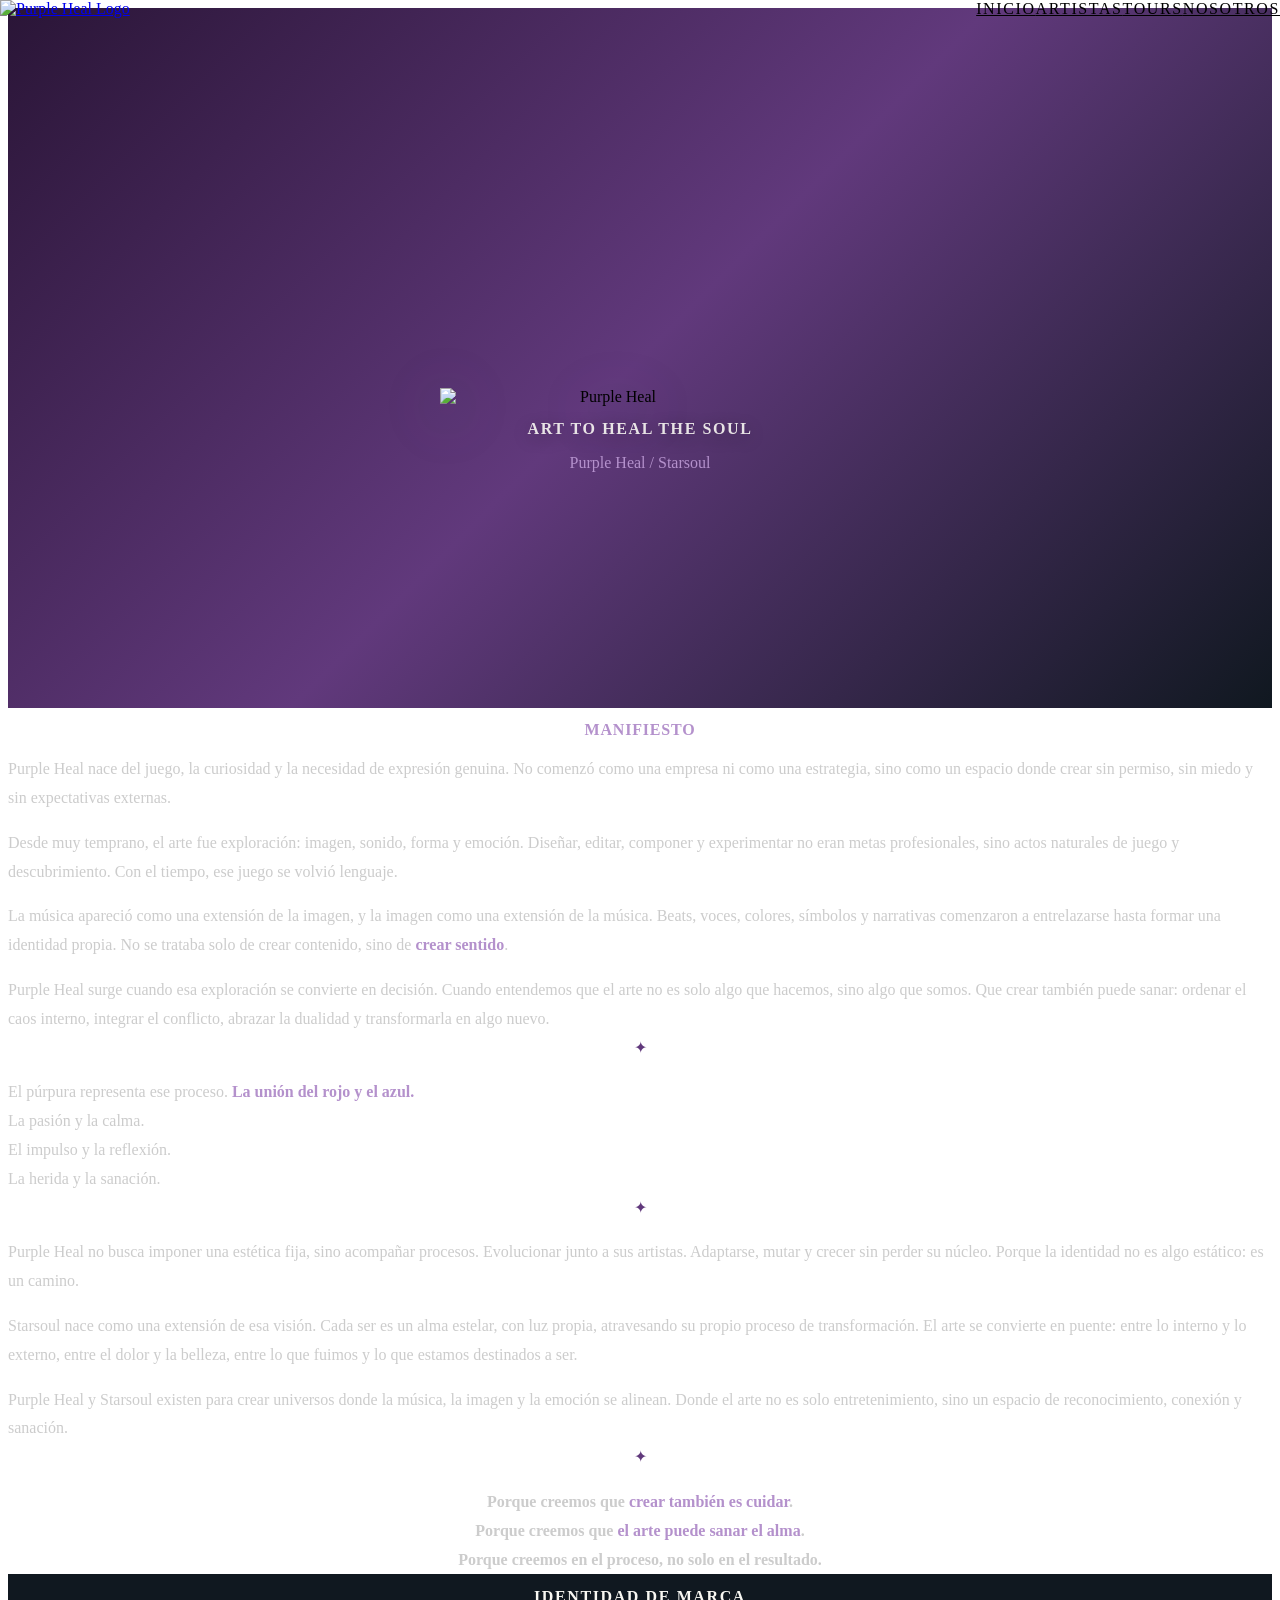
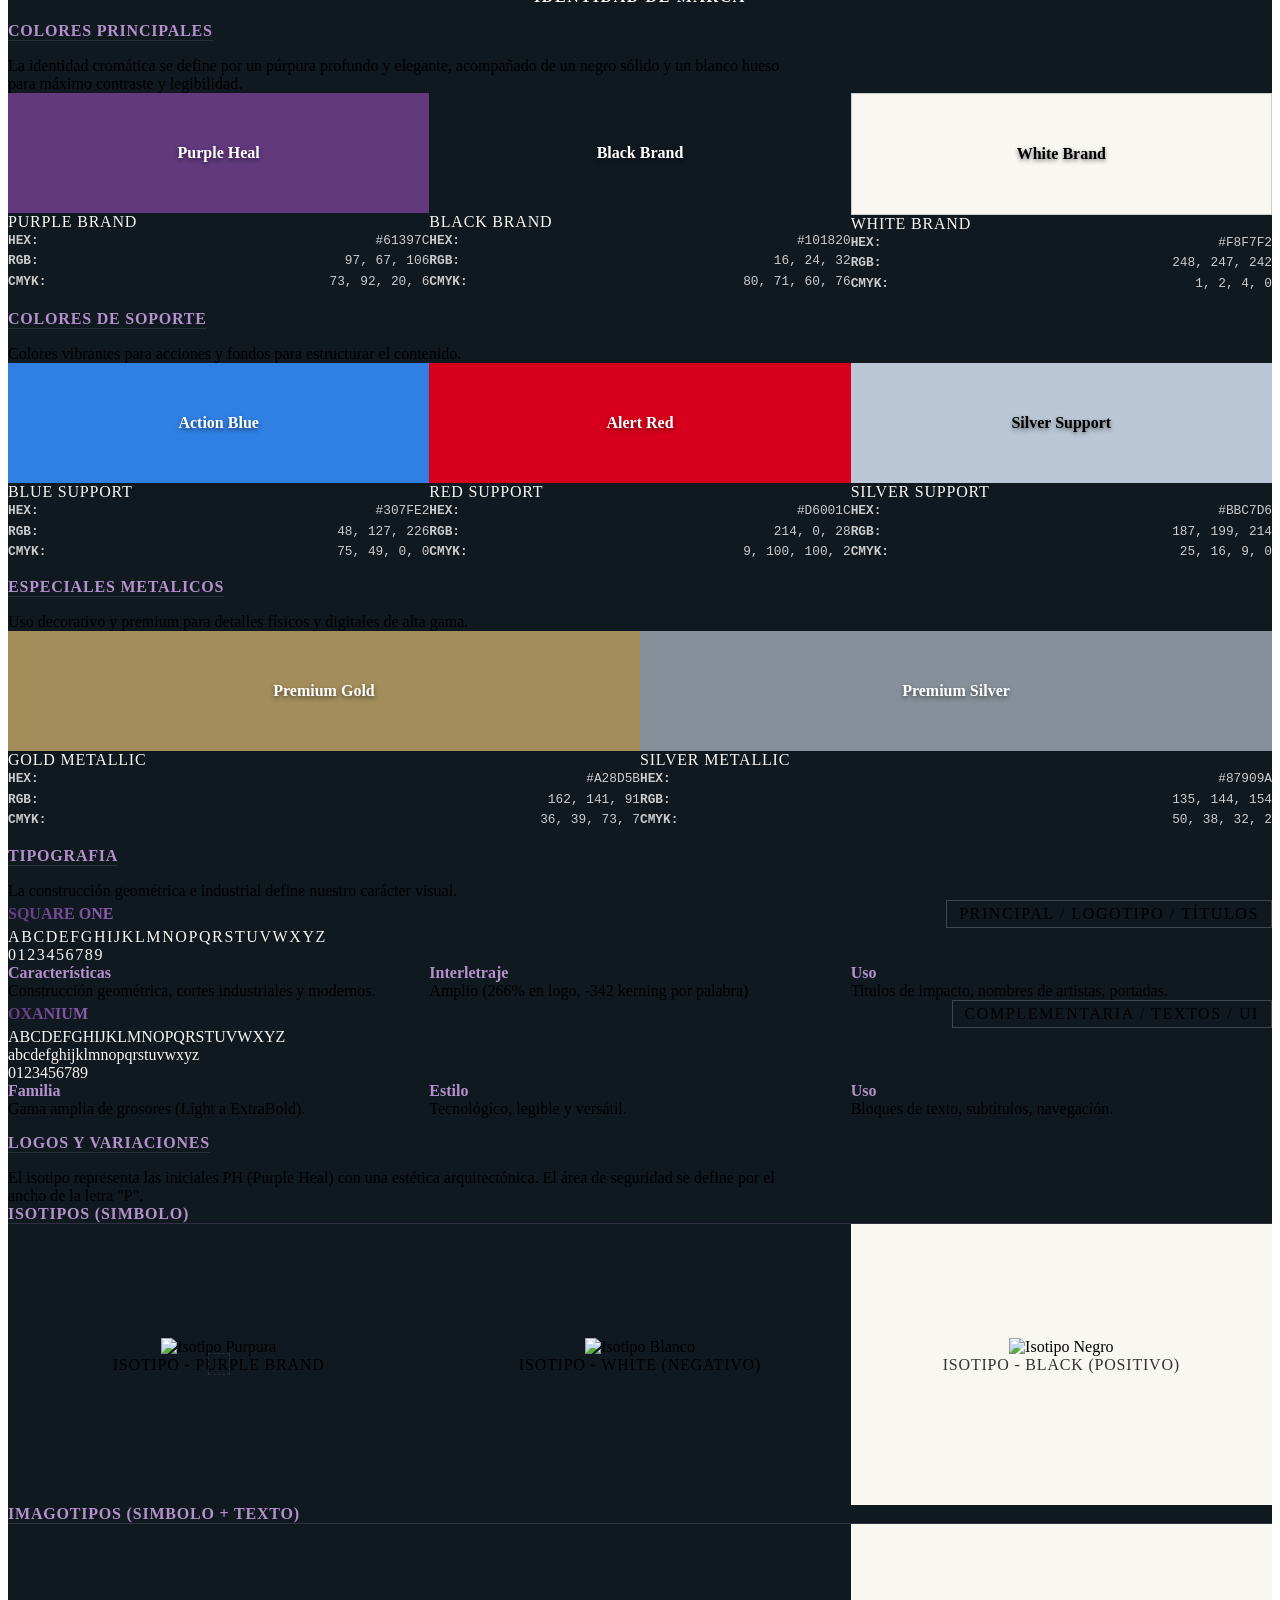
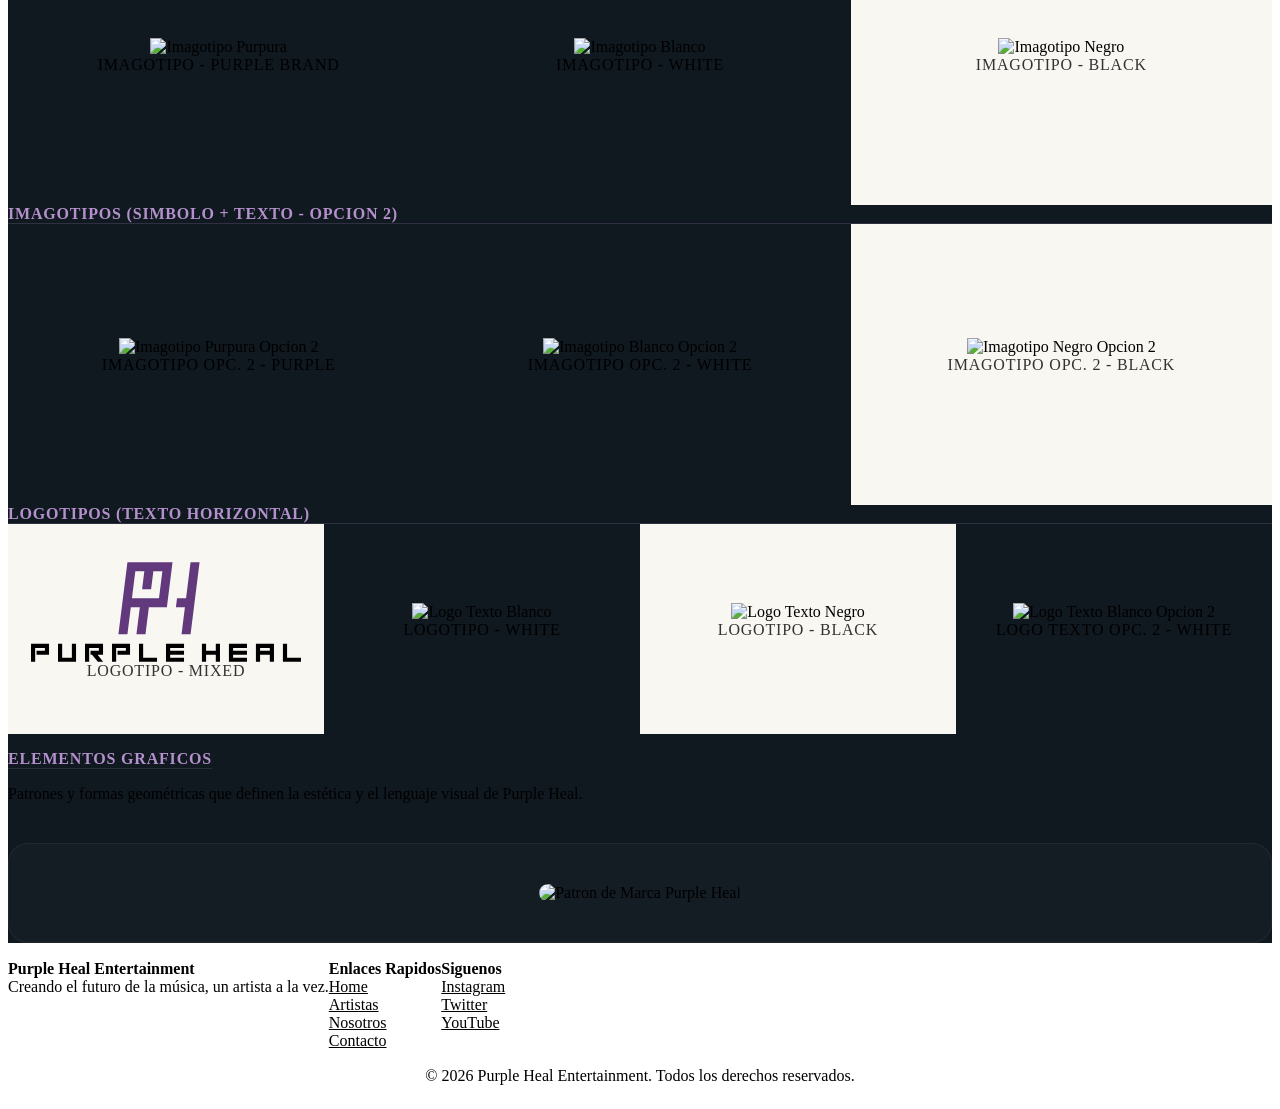
==== commit d2a7a462: "style: correct logo variant to purple monogram and black text" ====
--- a/about.html
+++ b/about.html
@@ -934,11 +934,11 @@
 
                     <h4 class="brand-subsection-title">Logotipos (Texto Horizontal)</h4>
                     <div class="logo-grid">
-                        <!-- Logo Texto Purple -->
-                        <div class="logo-showcase logo-showcase--dark">
-                            <img src="assets/logos/PURPLE_HEAL_LOGO_Y_TEXTO_PURPURA.svg" alt="Logo Purpura Horizontal"
+                        <!-- Logo Texto Purpura/Negro -->
+                        <div class="logo-showcase logo-showcase--light">
+                            <img src="assets/logos/PURPLE_HEAL_LOGO_MONOGRAMA_PURPURA_TEXTO_NEGRO.svg" alt="Logo Purpura Negro Horizontal"
                                 class="logo-showcase__image">
-                            <p class="logo-showcase__label">Logotipo - Purple Horizontal</p>
+                            <p class="logo-showcase__label">Logotipo - Mixed</p>
                         </div>
 
                         <!-- Logo Texto White -->
